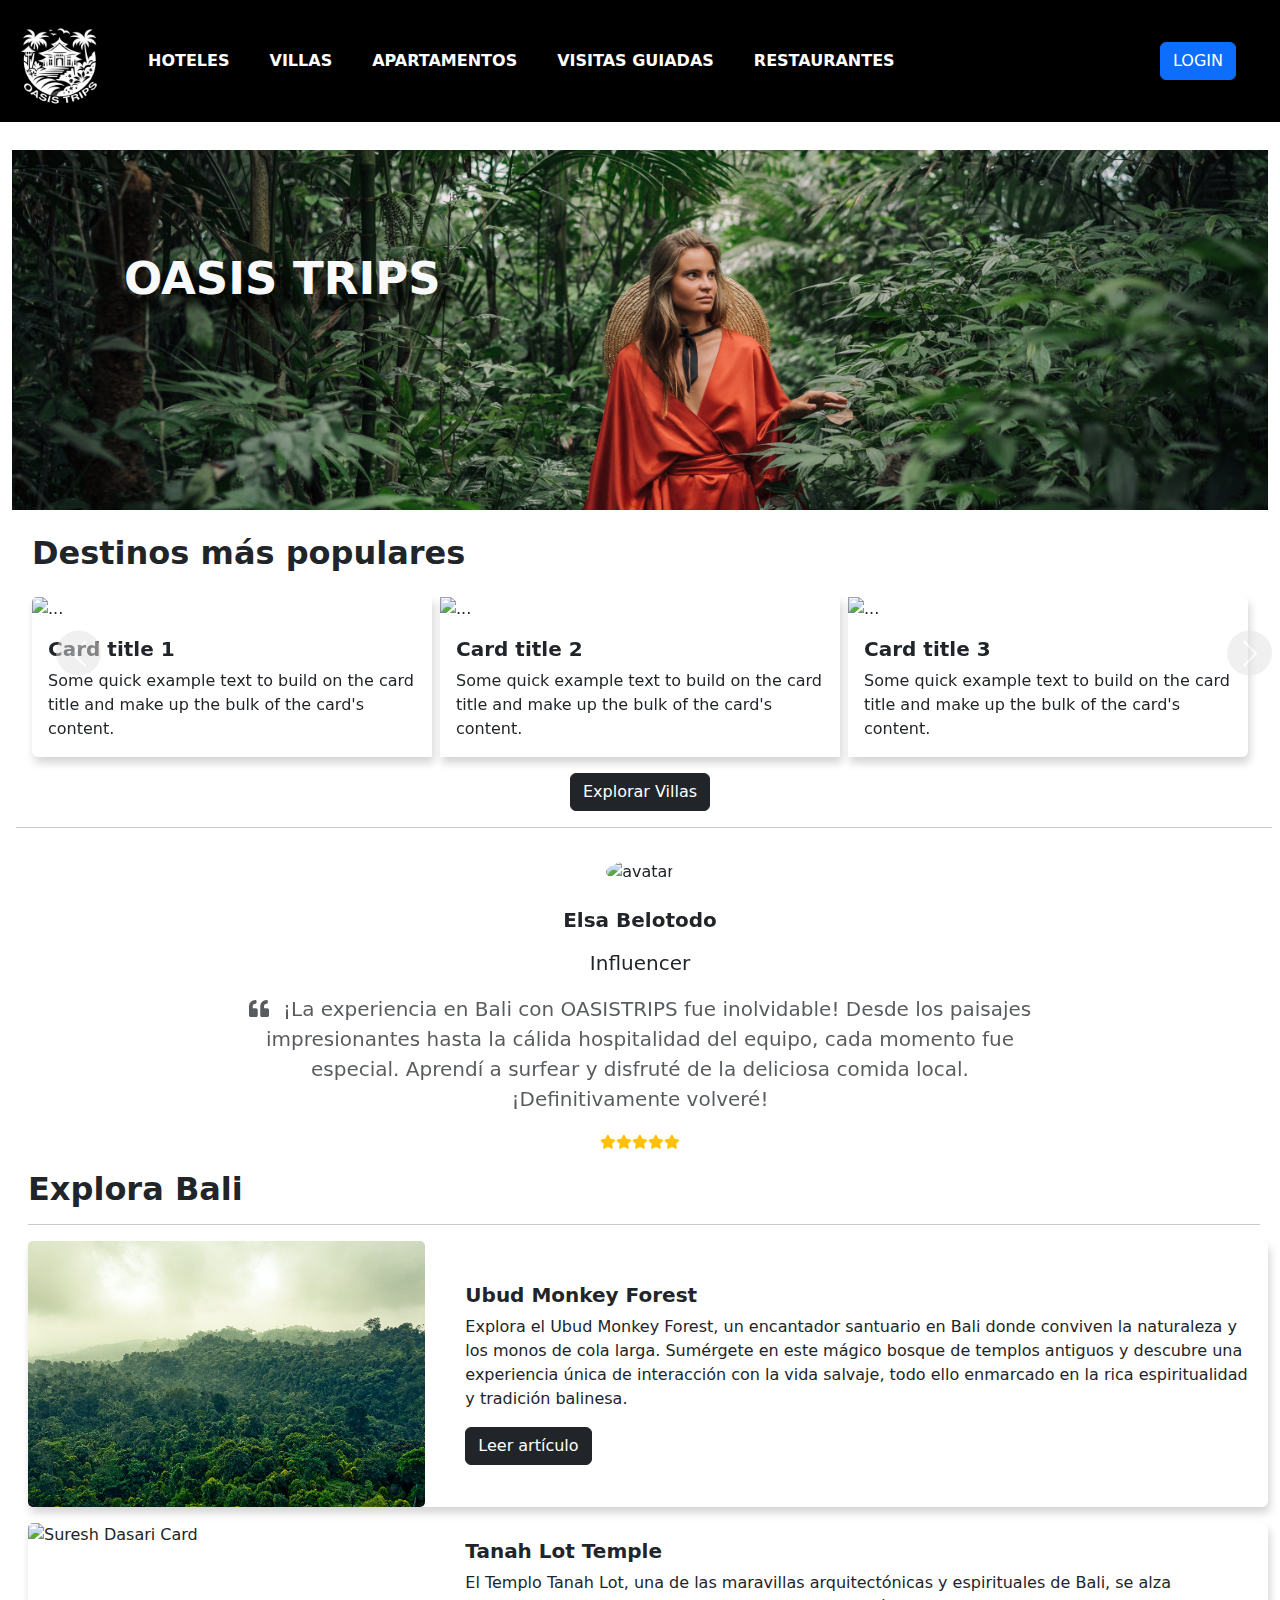
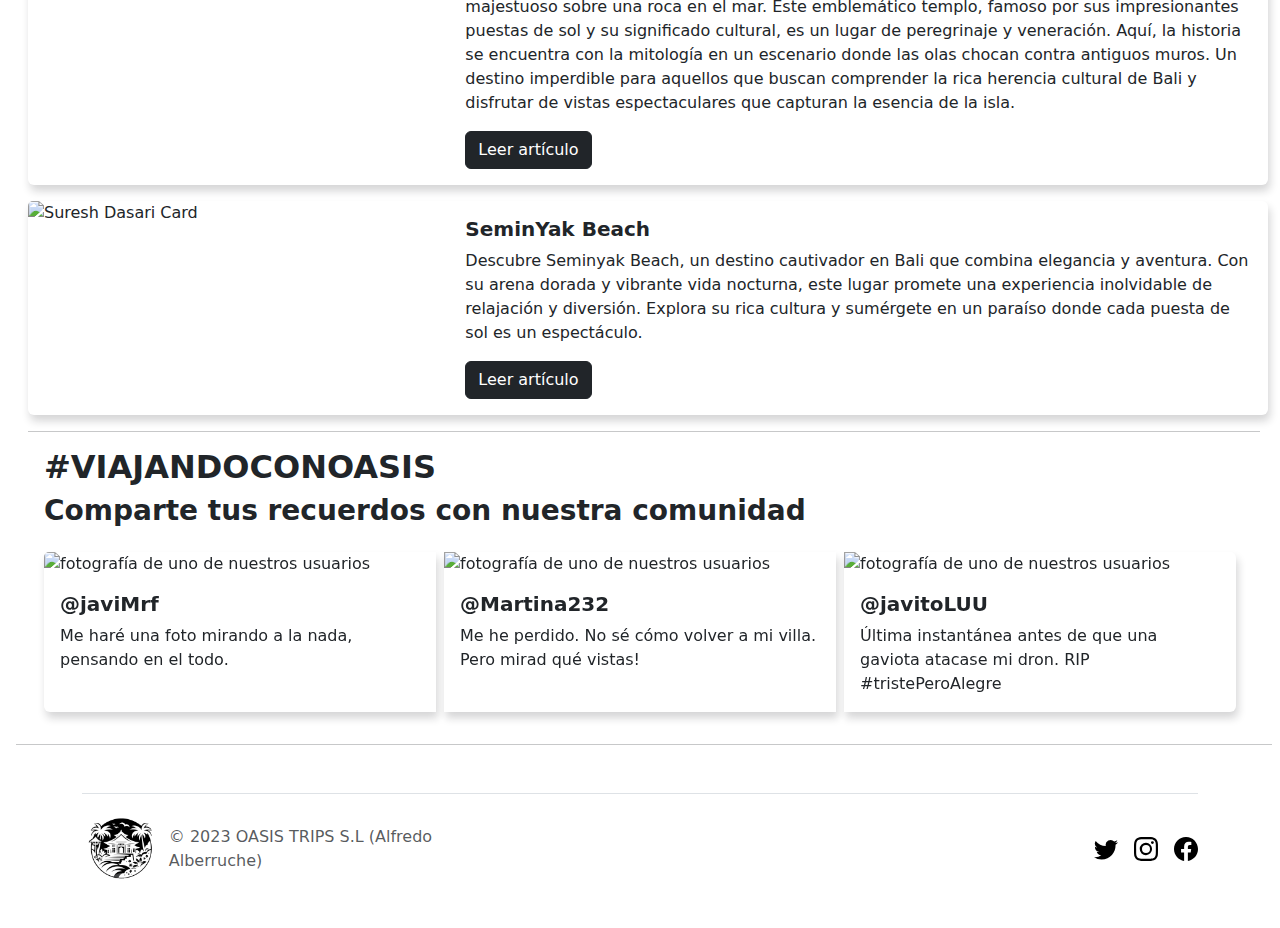
==== index.html @ 277ca47e "Añadida estimación de precio final" ====
<!doctype html>
<html lang="en">

<head>
  <meta charset="UTF-8">
  <meta name="viewport" content="width=device-width, initial-scale=1.0">
  <title>Alfredo Alberruche</title>
  <link rel="stylesheet" href="https://cdnjs.cloudflare.com/ajax/libs/font-awesome/5.15.4/css/all.min.css">
  <link rel="stylesheet" href="https://fonts.googleapis.com/css2?family=Material+Symbols+Outlined:opsz,wght,FILL,GRAD@20..48,100..700,0..1,-50..200" />
  <link rel="stylesheet" href="assets/css/bootstrap.min.css">
  <link rel="stylesheet" href="assets/css/aos.css">
  <link rel="stylesheet" href="assets/css/line-awesome.min.css">
  <link rel="stylesheet" href="assets/css/style.css">
</head>

<body>

  <nav class="navbar navbar-expand-md">
    <div class="container-fluid">
      <a class="navbar-brand" href="index.html">
        <img src="assets/media/LOGO/LOGO OSCURO.png" class="logo float-start" alt="...">
      </a>
      <button class="navbar-toggler" type="button" data-bs-toggle="collapse" data-bs-target="#navbarNav"
        aria-controls="navbarNav" aria-expanded="false" aria-label="Toggle navigation">
        <span class="navbar-toggler-icon navbar-toggler-icon"></span>
      </button>
      <div class="collapse navbar-collapse" id="navbarNav">
        <ul class="navbar-nav d-flex justify-content-between col-md-8 ms-3">
          <li class="nav-item">
            <a class="nav-link active" aria-current="page" href="#">Hoteles</a>
          </li>
          <li class="nav-item">
            <a class="nav-link" href="#">Villas</a>
          </li>

          <li class="nav-item">
            <a class="nav-link" href="#">Apartamentos</a>
          </li>
          <li class="nav-item">
            <a class="nav-link" href="#">Visitas guiadas</a>
          </li>
          <li class="nav-item">
            <a class="nav-link" href="#">Restaurantes</a>
          </li>
        </ul>
        <div class="col-md-4 text-end">
          <button type="button" class="btn btn-primary mx-5" data-bs-toggle="modal" data-bs-target="#exampleModal">
            LOGIN
          </button>

        </div>
      </div>
    </div>
  </nav>

  <!-- Modal -->
  <div class="modal fade" id="exampleModal" tabindex="-1" aria-labelledby="exampleModalLabel" aria-hidden="true">
    <div class="modal-dialog">
      <div class="modal-content">
        <div class="modal-body">
          <form>
            <div class="mb-3">
              <label for="exampleInputEmail1" class="form-label">Correo electrónico</label>
              <input type="email" class="form-control" id="exampleInputEmail1" aria-describedby="emailHelp">
              <div id="emailHelp" class="form-text">No compartiremos tus datos con nadie</div>
            </div>
            <div class="mb-3">
              <label for="exampleInputPassword1" class="form-label">Contraseña</label>
              <input type="password" class="form-control" id="exampleInputPassword1">
            </div>
            <div class="mb-3 form-check">
              <input type="checkbox" class="form-check-input" id="exampleCheck1">
              <label class="form-check-label" for="exampleCheck1">Recuérdame</label>
            </div>
            <a class="nav-link active text-end" aria-current="page" href="#">¿No registrado? Regístrate aquí.</a>
            <button type="submit" class="btn btn-primary">Acceder</button>
          </form>
        </div>
      </div>
    </div>
  </div>

  <main class="p-2 ">
    <div class="hero m-1 d-flex">
      <h1 class="text-light z-2 position-absolute">OASIS TRIPS</h1>
      <img class="hero-img z-1" src="assets/media/hero.jpg" alt="">
    </div>


    <div id="carouselExampleInterval" class="carousel slide mt-4" data-bs-ride="carousel">
      <h2 class="text-start fs-2 ms-4">Destinos más populares</h2>
      <div class="carousel-inner">
        <div class="carousel-item active" data-bs-interval="10000">
          <div class="card-group">
            <div class="card sm-100w">
              <a href="vistaDetalle.html">
              <img
                src="https://images.pexels.com/photos/5992583/pexels-photo-5992583.jpeg?auto=compress&cs=tinysrgb&w=600"
                class="card-img-top" alt="...">
              <div class="card-body">
                <h5 class="card-title">Card title 1</h5>
                <p class="card-text">Some quick example text to build on the card title and make up the bulk of the
                  card's content.</p>
              </div>
            </a>
            </div>
            <div class="card">
              <a href="vistaDetalle.html">
              <img
                src="https://images.pexels.com/photos/221457/pexels-photo-221457.jpeg?auto=compress&cs=tinysrgb&w=600"
                class="card-img-top" alt="...">
              <div class="card-body">
                <h5 class="card-title">Card title 2</h5>
                <p class="card-text">Some quick example text to build on the card title and make up the bulk of the
                  card's content.</p>

              </div>
            </a>
            </div>
            <div class="card">
              <a href="vistaDetalle.html">
              <img
                src="https://images.pexels.com/photos/338504/pexels-photo-338504.jpeg?auto=compress&cs=tinysrgb&w=600"
                class="card-img-top" alt="...">
              <div class="card-body">
                <h5 class="card-title">Card title 3</h5>
                <p class="card-text">Some quick example text to build on the card title and make up the bulk of the
                  card's content.</p>

              </div>
            </a>
            </div>

          </div>
        </div>
        <div class="carousel-item" data-bs-interval="2000">
          <div class="card-group"> <!--cards-wrapper originalmente funcionaba -->
            <div class="card">
              <a href="vistaDetalle.html">
                <img
                  src="https://images.pexels.com/photos/258154/pexels-photo-258154.jpeg?auto=compress&cs=tinysrgb&w=600"
                  class="card-img-top" alt="...">
                <div class="card-body">
                  <h5 class="card-title">Card title 4</h5>
                  <p class="card-text">Some quick example text to build on the card title and make up the bulk of the
                    card's content.</p>
                </div>
              </a>
            </div>
            <div class="card">
              <a href="vistaDetalle.html">
              <img
                src="https://images.pexels.com/photos/6775268/pexels-photo-6775268.jpeg?auto=compress&cs=tinysrgb&w=600"
                class="card-img-top" alt="...">
              <div class="card-body">
                <h5 class="card-title">Card title 5</h5>
                <p class="card-text">Some quick example text to build on the card title and make up the bulk of the
                  card's content.</p>
              </div>
            </a>
            </div>
            <div class="card">
              <a href="vistaDetalle.html">
              <img
                src="https://images.pexels.com/photos/6283968/pexels-photo-6283968.jpeg?auto=compress&cs=tinysrgb&w=600"
                class="card-img-top" alt="...">
              <div class="card-body">
                <h5 class="card-title">Card title 6</h5>
                <p class="card-text">Some quick example text to build on the card title and make up the bulk of the
                  card's content.</p>
              </div>
            </a>
            </div>

          </div>
        </div>
        <div class="carousel-item">
          <div class="card-group">
            <div class="card">
              <a href="vistaDetalle.html">
              <img
                src="https://images.pexels.com/photos/2166608/pexels-photo-2166608.jpeg?auto=compress&cs=tinysrgb&w=600"
                class="card-img-top" alt="...">
              <div class="card-body">
                <h5 class="card-title">Card title 7</h5>
                <p class="card-text">Some quick example text to build on the card title and make up the bulk of the
                  card's content.</p>
              </div>
            </a>
            </div>
            <div class="card">
              <a href="vistaDetalle.html">
              <img
                src="https://images.pexels.com/photos/3822070/pexels-photo-3822070.jpeg?auto=compress&cs=tinysrgb&w=600"
                class="card-img-top" alt="...">
              <div class="card-body">
                <h5 class="card-title">Card title 8</h5>
                <p class="card-text">Some quick example text to build on the card title and make up the bulk of the
                  card's content.</p>
              </div>
            </a>
            </div>
            <div class="card">
              <a href="vistaDetalle.html">
              <img
                src="https://images.pexels.com/photos/6283968/pexels-photo-6283968.jpeg?auto=compress&cs=tinysrgb&w=600"
                class="card-img-top" alt="...">
              <div class="card-body">
                <h5 class="card-title">Card title</h5>
                <p class="card-text">Some quick example text to build on the card title and make up the bulk of the
                  card's content.</p>
              </div>
            </a>
            </div>

          </div>
        </div>
      </div>
      <button class="carousel-control-prev ms-5" type="button" data-bs-target="#carouselExampleInterval"
        data-bs-slide="prev">
        <span class="carousel-control-prev-icon" aria-hidden="true"></span>
        <span class="visually-hidden">Previous</span>
      </button>
      <button class="carousel-control-next" type="button" data-bs-target="#carouselExampleInterval"
        data-bs-slide="next">
        <span class="carousel-control-next-icon" aria-hidden="true"></span>
        <span class="visually-hidden">Next</span>
      </button>
    </div>
    <div class="col-md-12 d-flex justify-content-center ">
      <a href="explorar.html">
      <button type="button" class="btn btn-dark text-white" data-bs-toggle="modal">
        Explorar Villas
      </button>
      </a>
    </div>
    
    
        <hr class="ms-2" />
    <!-- REVIEWS -->
    <div id="carouselExample" class="carousel slide text-center carousel-dark" data-bs-ride="carousel">
      <div class="carousel-inner">
        <div class="carousel-item active">
          <img class="rounded-circle shadow-1-strong mb-4"
            src="https://images.pexels.com/photos/2766408/pexels-photo-2766408.jpeg?auto=compress&cs=tinysrgb&w=1260&h=750&dpr=1"
            alt="avatar" style="width: 150px;" />
          <div class="row d-flex justify-content-center">
            <div class="col-lg-8">
              <h5 class="mb-3">Elsa Belotodo</h5>
              <p class="fs-5">Influencer</p>
              <p class="text-muted fs-5">
                <i class="fas fa-quote-left pe-2"></i>
                ¡La experiencia en Bali con OASISTRIPS fue inolvidable! Desde los paisajes impresionantes hasta la
                cálida hospitalidad del equipo, cada momento fue especial. Aprendí a surfear y disfruté de la deliciosa
                comida local. ¡Definitivamente volveré!
              </p>
            </div>
          </div>
          <ul class="list-unstyled d-flex justify-content-center text-warning mb-0">
            <li><i class="fas fa-star fa-sm"></i></li>
            <li><i class="fas fa-star fa-sm"></i></li>
            <li><i class="fas fa-star fa-sm"></i></li>
            <li><i class="fas fa-star fa-sm"></i></li>
            <li><i class="fas fa-star fa-sm"></i></li>
          </ul>
        </div>
        <div class="carousel-item">
          <img class="rounded-circle shadow-1-strong mb-4"
            src="https://images.pexels.com/photos/1270076/pexels-photo-1270076.jpeg?auto=compress&cs=tinysrgb&w=1260&h=750&dpr=1"
            alt="avatar" style="width: 150px;" />
          <div class="row d-flex justify-content-center">
            <div class="col-lg-8">
              <h5 class="mb-3">Salchi John</h5>
              <p class="fs-5">Frontend Jr. Dev.</p>
              <p class="text-muted fs-5">
                <i class="fas fa-quote-left pe-2"></i>
                Viajar a Bali con OASISTRIPS fue la mejor decisión que tomé este año. Fue una perfecta escapada de la
                rutina, llenándome de energía y paz. Las noches de cine en la playa y las sesiones de yoga al amanecer
                fueron simplemente espectaculares.
              </p>
            </div>
          </div>
          <ul class="list-unstyled d-flex justify-content-center text-warning mb-0">
            <li><i class="fas fa-star fa-sm"></i></li>
            <li><i class="fas fa-star fa-sm"></i></li>
            <li><i class="fas fa-star fa-sm"></i></li>
            <li><i class="fas fa-star fa-sm"></i></li>
            <li><i class="fas fa-star fa-sm"></i></li>
          </ul>
        </div>
        <div class="carousel-item">
          <img class="rounded-circle shadow-1-strong mb-4"
            src="https://images.pexels.com/photos/1054048/pexels-photo-1054048.jpeg?auto=compress&cs=tinysrgb&w=1260&h=750&dpr=1"
            alt="avatar" style="width: 150px;" />
          <div class="row d-flex justify-content-center">
            <div class="col-lg-8">
              <h5 class="mb-3">Armando Bronca-Seguro</h5>
              <p class="fs-5">Influencer</p>
              <p class="text-muted fs-5">
                <i class="fas fa-quote-left pe-2"></i>
                Mi viaje con OASISTRIPS a Bali fue una experiencia encantadora. Las vistas y las actividades fueron casi
                perfectas. Hubo algunos pequeños inconvenientes con los traslados, pero en general, una aventura
                memorable. Recomendaría este viaje a amigos que buscan descubrir Bali. No bebáis agua del grifo o
                abrazaréis a un váter la mitad del viaje!
              </p>
            </div>
          </div>
          <ul class="list-unstyled d-flex justify-content-center text-warning mb-0">
            <li><i class="fas fa-star fa-sm"></i></li>
            <li><i class="fas fa-star fa-sm"></i></li>
            <li><i class="fas fa-star fa-sm"></i></li>
            <li><i class="fas fa-star fa-sm"></i></li>
            <li><i class="far fa-star fa-sm"></i></li>
          </ul>
        </div>
      </div>
      <button class="carousel-control-prev opacity-0" type="button" data-mdb-target="#carouselExampleControls"
        data-mdb-slide="prev">
        <span class="carousel-control-prev-icon" aria-hidden="true"></span>
        <span class="visually-hidden">Previous</span>
      </button>
      <button class="carousel-control-next opacity-0" type="button" data-mdb-target="#carouselExampleControls"
        data-mdb-slide="next">
        <span class="carousel-control-next-icon" aria-hidden="true"></span>
        <span class="visually-hidden">Next</span>
      </button>
    </div>
    <section>
      <div class="container-fluid bcontent w-100">
        <h2 class="ms-2">Explora Bali</h2>
        <hr class="ms-2" />
        <div class="card w-100 mb-3">
          <div class="row no-gutters">
            <div class="col-sm-4">
              <img class="card-img img-fluid" style="max-height: 300px;" src="assets/media/selva.jpg"
                alt="Suresh Dasari Card" style="object-fit: cover; height: 100%;">
            </div>
            <div class="col-sm-8 d-flex flex-column align-items-center">
              <div class="card-body d-flex flex-column justify-content-center align-items-start">
                <h5 class="card-title">Ubud Monkey Forest</h5>
                <p class="card-text"> Explora el Ubud Monkey Forest, un encantador santuario en Bali donde conviven la
                  naturaleza y los monos de cola larga. Sumérgete en este mágico bosque de templos antiguos y descubre
                  una experiencia única de interacción con la vida salvaje, todo ello enmarcado en la rica
                  espiritualidad y tradición balinesa.
                </p>
                <a href="#" class="btn btn-dark">Leer artículo</a>
              </div>
            </div>
          </div>
        </div>

        <div class="card w-100 mb-3">
          <div class="row no-gutters">
            <div class="col-sm-4">
              <img class="card-img img-fluid"
                src="https://images.pexels.com/photos/4553367/pexels-photo-4553367.jpeg?auto=compress&cs=tinysrgb&w=1260&h=750&dpr=1"
                style="max-height: 300px; object-fit: cover;" alt="Suresh Dasari Card">
            </div>
            <div class="col-sm-8 d-flex flex-column align-items-center">
              <div class="card-body d-flex flex-column justify-content-center align-items-start">
                <h5 class="card-title">Tanah Lot Temple</h5>
                <p class="card-text">
                  El Templo Tanah Lot, una de las maravillas arquitectónicas y espirituales de Bali, se alza majestuoso
                  sobre una roca en el mar. Este emblemático templo, famoso por sus impresionantes puestas de sol y su
                  significado cultural, es un lugar de peregrinaje y veneración. Aquí, la historia se encuentra con la
                  mitología en un escenario donde las olas chocan contra antiguos muros. Un destino imperdible para
                  aquellos que buscan comprender la rica herencia cultural de Bali y disfrutar de vistas espectaculares
                  que capturan la esencia de la isla.
                </p>
                <a href="#" class="btn btn-dark">Leer artículo</a>
              </div>
            </div>
          </div>
        </div>

        <div class="card w-100 mb-3">
          <div class="row no-gutters">
            <div class="col-sm-4">
              <img class="card-img img-fluid" style="max-height: 300px;"
                src="https://images.pexels.com/photos/2707756/pexels-photo-2707756.jpeg?auto=compress&cs=tinysrgb&w=1260&h=750&dpr=1"
                alt="Suresh Dasari Card" style="object-fit: cover; height: 100%;">
            </div>
            <div class="col-sm-8 d-flex flex-column align-items-center">
              <div class="card-body d-flex flex-column justify-content-center align-items-start">
                <h5 class="card-title">SeminYak Beach</h5>
                <p class="card-text">
                  Descubre Seminyak Beach, un destino cautivador en Bali que combina elegancia y aventura. Con su arena
                  dorada y vibrante vida nocturna, este lugar promete una experiencia inolvidable de relajación y
                  diversión. Explora su rica cultura y sumérgete en un paraíso donde cada puesta de sol es un
                  espectáculo.
                </p>
                <a href="#" class="btn btn-dark">Leer artículo</a>
              </div>
            </div>
          </div>
        </div>
      </div>
    </section>

    <section>
      <div class="container-fluid bcontent w-100">
        <hr class="ms-2" />
        <h2 class="ms-4">#VIAJANDOCONOASIS</h2>
        <!-- Carrusel para fotos de rrss -->
        <div id="carouselExampleSlidesOnly" class="carousel slide" data-bs-ride="carousel">
          <h2 class="text-start fs-3 ms-4">Comparte tus recuerdos con nuestra comunidad</h2>
          <div class="carousel-inner">
            <!-- Intervalos de 5 segundos para cada grupo de 3 -->
            <div class="carousel-item active" data-bs-interval="5000">
              <div class="card-group">
                <div class="card sm-100w">
                  <img
                    src="https://images.pexels.com/photos/19294995/pexels-photo-19294995/free-photo-of-montanas-hombre-agua-niebla.jpeg?auto=compress&cs=tinysrgb&w=600"
                    class="card-img-top" alt="fotografía de uno de nuestros usuarios">
                  <div class="card-body">
                    <h5 class="card-title">@javiMrf</h5>
                    <p class="card-text">Me haré una foto mirando a la nada, pensando en el todo.</p>
                  </div>
                </div>
                <div class="card">
                  <img
                    src="https://images.pexels.com/photos/19271564/pexels-photo-19271564/free-photo-of-ciudad-calle-viaje-urbano.jpeg?auto=compress&cs=tinysrgb&w=600"
                    class="card-img-top" alt="fotografía de uno de nuestros usuarios">
                  <div class="card-body">
                    <h5 class="card-title">@Martina232</h5>
                    <p class="card-text">Me he perdido. No sé cómo volver a mi villa. Pero mirad qué vistas!</p>

                  </div>
                </div>
                <div class="card">
                  <img
                    src="https://images.pexels.com/photos/3876401/pexels-photo-3876401.jpeg?auto=compress&cs=tinysrgb&w=600"
                    class="card-img-top" alt="fotografía de uno de nuestros usuarios">
                  <div class="card-body">
                    <h5 class="card-title">@javitoLUU</h5>
                    <p class="card-text">Última instantánea antes de que una gaviota atacase mi dron. RIP
                      #tristePeroAlegre</p>

                  </div>
                </div>
              </div>
            </div>
            <div class="carousel-item" data-bs-interval="5000">
              <div class="card-group">
                <div class="card sm-100w">
                  <img
                    src="https://images.pexels.com/photos/2233391/pexels-photo-2233391.jpeg?auto=compress&cs=tinysrgb&w=600"
                    class="card-img-top" alt="fotografía de uno de nuestros usuarios">
                  <div class="card-body">
                    <h5 class="card-title">@ojoDeHalcon12</h5>
                    <p class="card-text">Dan ganas de beber. Pero no es recomendable. Un paraje precioso pero hidrátate
                      con cabeza!</p>
                  </div>
                </div>
                <div class="card">
                  <img
                    src="https://images.pexels.com/photos/18258533/pexels-photo-18258533/free-photo-of-comida-madera-fotografo-mesa.jpeg?auto=compress&cs=tinysrgb&w=600"
                    class="card-img-top" alt="fotografía de uno de nuestros usuarios">
                  <div class="card-body">
                    <h5 class="card-title">@unViajero67</h5>
                    <p class="card-text">¿Leche? ¿Yogur? Adivinen!! #Postureo</p>

                  </div>
                </div>
                <div class="card">
                  <img
                    src="https://images.pexels.com/photos/194930/pexels-photo-194930.jpeg?auto=compress&cs=tinysrgb&w=600"
                    class="card-img-top" alt="fotografía de uno de nuestros usuarios">
                  <div class="card-body">
                    <h5 class="card-title">@Lissy34</h5>
                    <p class="card-text">Totalmente maravillada con las calles de Bali y su gente :D</p>

                  </div>
                </div>
              </div>
            </div>
            <div class="carousel-item" data-bs-interval="5000">
              <div class="card-group">
                <div class="card sm-100w">
                  <img
                    src="https://images.pexels.com/photos/3018992/pexels-photo-3018992.jpeg?auto=compress&cs=tinysrgb&w=600"
                    class="card-img-top" alt="fotografía de uno de nuestros usuarios">
                  <div class="card-body">
                    <h5 class="card-title">@voyager22_1</h5>
                    <p class="card-text">Incríble. Maravilloso. Gozad con la foto que he sacado del templo!</p>
                  </div>
                </div>
                <div class="card">
                  <img
                    src="https://images.pexels.com/photos/1373009/pexels-photo-1373009.png?auto=compress&cs=tinysrgb&w=600"
                    class="card-img-top" alt="fotografía de uno de nuestros usuarios">
                  <div class="card-body">
                    <h5 class="card-title">@AlfredoAlfreduche</h5>
                    <p class="card-text">Toda la tarde pescando con los hijos de mi guía turístico. Una auténtica pasada
                      de sitio y de gente. #pescando </p>
                  </div>
                </div>
                <div class="card">
                  <img
                    src="https://images.pexels.com/photos/9417116/pexels-photo-9417116.jpeg?auto=compress&cs=tinysrgb&w=600"
                    class="card-img-top" alt="fotografía de uno de nuestros usuarios">
                  <div class="card-body">
                    <h5 class="card-title">@fuiestera32</h5>
                    <p class="card-text">Menudo fiestón nos hemos pegado con el gavioto! Resulta que era compañero
                      nuestro de bachillerato!</p>

                  </div>
                </div>
              </div>
            </div>
          </div>
        </div>
      </div>
    </section>
    
    <hr class="ms-2" />
    
  </main>
  <footer>
    <!-- iconos de redes sociales -->
    <svg xmlns="http://www.w3.org/2000/svg" class="d-none">
      <symbol id="oasis" viewBox="0 0 118 94">
        <title>OASIS TRIPS</title>
        <path d="M0 0h192.756v192.756H0V0z" fill="#ff"/>
      </symbol>
      <symbol id="facebook" viewBox="0 0 16 16">
        <path d="M16 8.049c0-4.446-3.582-8.05-8-8.05C3.58 0-.002 3.603-.002 8.05c0 4.017 2.926 7.347 6.75 7.951v-5.625h-2.03V8.05H6.75V6.275c0-2.017 1.195-3.131 3.022-3.131.876 0 1.791.157 1.791.157v1.98h-1.009c-.993 0-1.303.621-1.303 1.258v1.51h2.218l-.354 2.326H9.25V16c3.824-.604 6.75-3.934 6.75-7.951z"/>
      </symbol>
      <symbol id="instagram" viewBox="0 0 16 16">
          <path d="M8 0C5.829 0 5.556.01 4.703.048 3.85.088 3.269.222 2.76.42a3.917 3.917 0 0 0-1.417.923A3.927 3.927 0 0 0 .42 2.76C.222 3.268.087 3.85.048 4.7.01 5.555 0 5.827 0 8.001c0 2.172.01 2.444.048 3.297.04.852.174 1.433.372 1.942.205.526.478.972.923 1.417.444.445.89.719 1.416.923.51.198 1.09.333 1.942.372C5.555 15.99 5.827 16 8 16s2.444-.01 3.298-.048c.851-.04 1.434-.174 1.943-.372a3.916 3.916 0 0 0 1.416-.923c.445-.445.718-.891.923-1.417.197-.509.332-1.09.372-1.942C15.99 10.445 16 10.173 16 8s-.01-2.445-.048-3.299c-.04-.851-.175-1.433-.372-1.941a3.926 3.926 0 0 0-.923-1.417A3.911 3.911 0 0 0 13.24.42c-.51-.198-1.092-.333-1.943-.372C10.443.01 10.172 0 7.998 0h.003zm-.717 1.442h.718c2.136 0 2.389.007 3.232.046.78.035 1.204.166 1.486.275.373.145.64.319.92.599.28.28.453.546.598.92.11.281.24.705.275 1.485.039.843.047 1.096.047 3.231s-.008 2.389-.047 3.232c-.035.78-.166 1.203-.275 1.485a2.47 2.47 0 0 1-.599.919c-.28.28-.546.453-.92.598-.28.11-.704.24-1.485.276-.843.038-1.096.047-3.232.047s-2.39-.009-3.233-.047c-.78-.036-1.203-.166-1.485-.276a2.478 2.478 0 0 1-.92-.598 2.48 2.48 0 0 1-.6-.92c-.109-.281-.24-.705-.275-1.485-.038-.843-.046-1.096-.046-3.233 0-2.136.008-2.388.046-3.231.036-.78.166-1.204.276-1.486.145-.373.319-.64.599-.92.28-.28.546-.453.92-.598.282-.11.705-.24 1.485-.276.738-.034 1.024-.044 2.515-.045v.002zm4.988 1.328a.96.96 0 1 0 0 1.92.96.96 0 0 0 0-1.92zm-4.27 1.122a4.109 4.109 0 1 0 0 8.217 4.109 4.109 0 0 0 0-8.217zm0 1.441a2.667 2.667 0 1 1 0 5.334 2.667 2.667 0 0 1 0-5.334z"/>
      </symbol>
      <symbol id="twitter" viewBox="0 0 16 16">
        <path d="M5.026 15c6.038 0 9.341-5.003 9.341-9.334 0-.14 0-.282-.006-.422A6.685 6.685 0 0 0 16 3.542a6.658 6.658 0 0 1-1.889.518 3.301 3.301 0 0 0 1.447-1.817 6.533 6.533 0 0 1-2.087.793A3.286 3.286 0 0 0 7.875 6.03a9.325 9.325 0 0 1-6.767-3.429 3.289 3.289 0 0 0 1.018 4.382A3.323 3.323 0 0 1 .64 6.575v.045a3.288 3.288 0 0 0 2.632 3.218 3.203 3.203 0 0 1-.865.115 3.23 3.23 0 0 1-.614-.057 3.283 3.283 0 0 0 3.067 2.277A6.588 6.588 0 0 1 .78 13.58a6.32 6.32 0 0 1-.78-.045A9.344 9.344 0 0 0 5.026 15z"/>
      </symbol>
    </svg>
    <div class="container">
      <footer class="d-flex flex-wrap justify-content-between align-items-center py-3 my-4 border-top">
        <div class="col-md-4 d-flex align-items-center">
          <a href="/" class="mb-3 me-2 mb-md-0 text-body-secondary text-decoration-none lh-1">
            <img src="assets/media/LOGO/LOGO OSCURO.png" alt="" style="max-width: 100px;">
          </a>
          <span class="mb-3 mb-md-0 text-body-secondary">&copy; 2023 OASIS TRIPS S.L (Alfredo Alberruche)</span>
        </div>
    
        <ul class="nav col-md-4 justify-content-end list-unstyled d-flex">
          <li class="ms-3"><a class="text-body-secondary" href="#"><svg class="bi" width="24" height="24"><use xlink:href="#twitter"/></svg></a></li>
          <li class="ms-3"><a class="text-body-secondary" href="#"><svg class="bi" width="24" height="24"><use xlink:href="#instagram"/></svg></a></li>
          <li class="ms-3"><a class="text-body-secondary" href="#"><svg class="bi" width="24" height="24"><use xlink:href="#facebook"/></svg></a></li>
        </ul>
      </footer>
    </div>
  </footer>





  <!-- Optional JavaScript -->
  <!-- jQuery first, then Popper.js, then Bootstrap JS -->
  <script>
    $('.carousel').carousel()
  </script>
  <script src="assets/js/bootstrap.bundle.min.js"></script>
  <script src="assets/js/aos.js"></script>
  <script src="assets/js/main.js"></script>
</body>

</html>
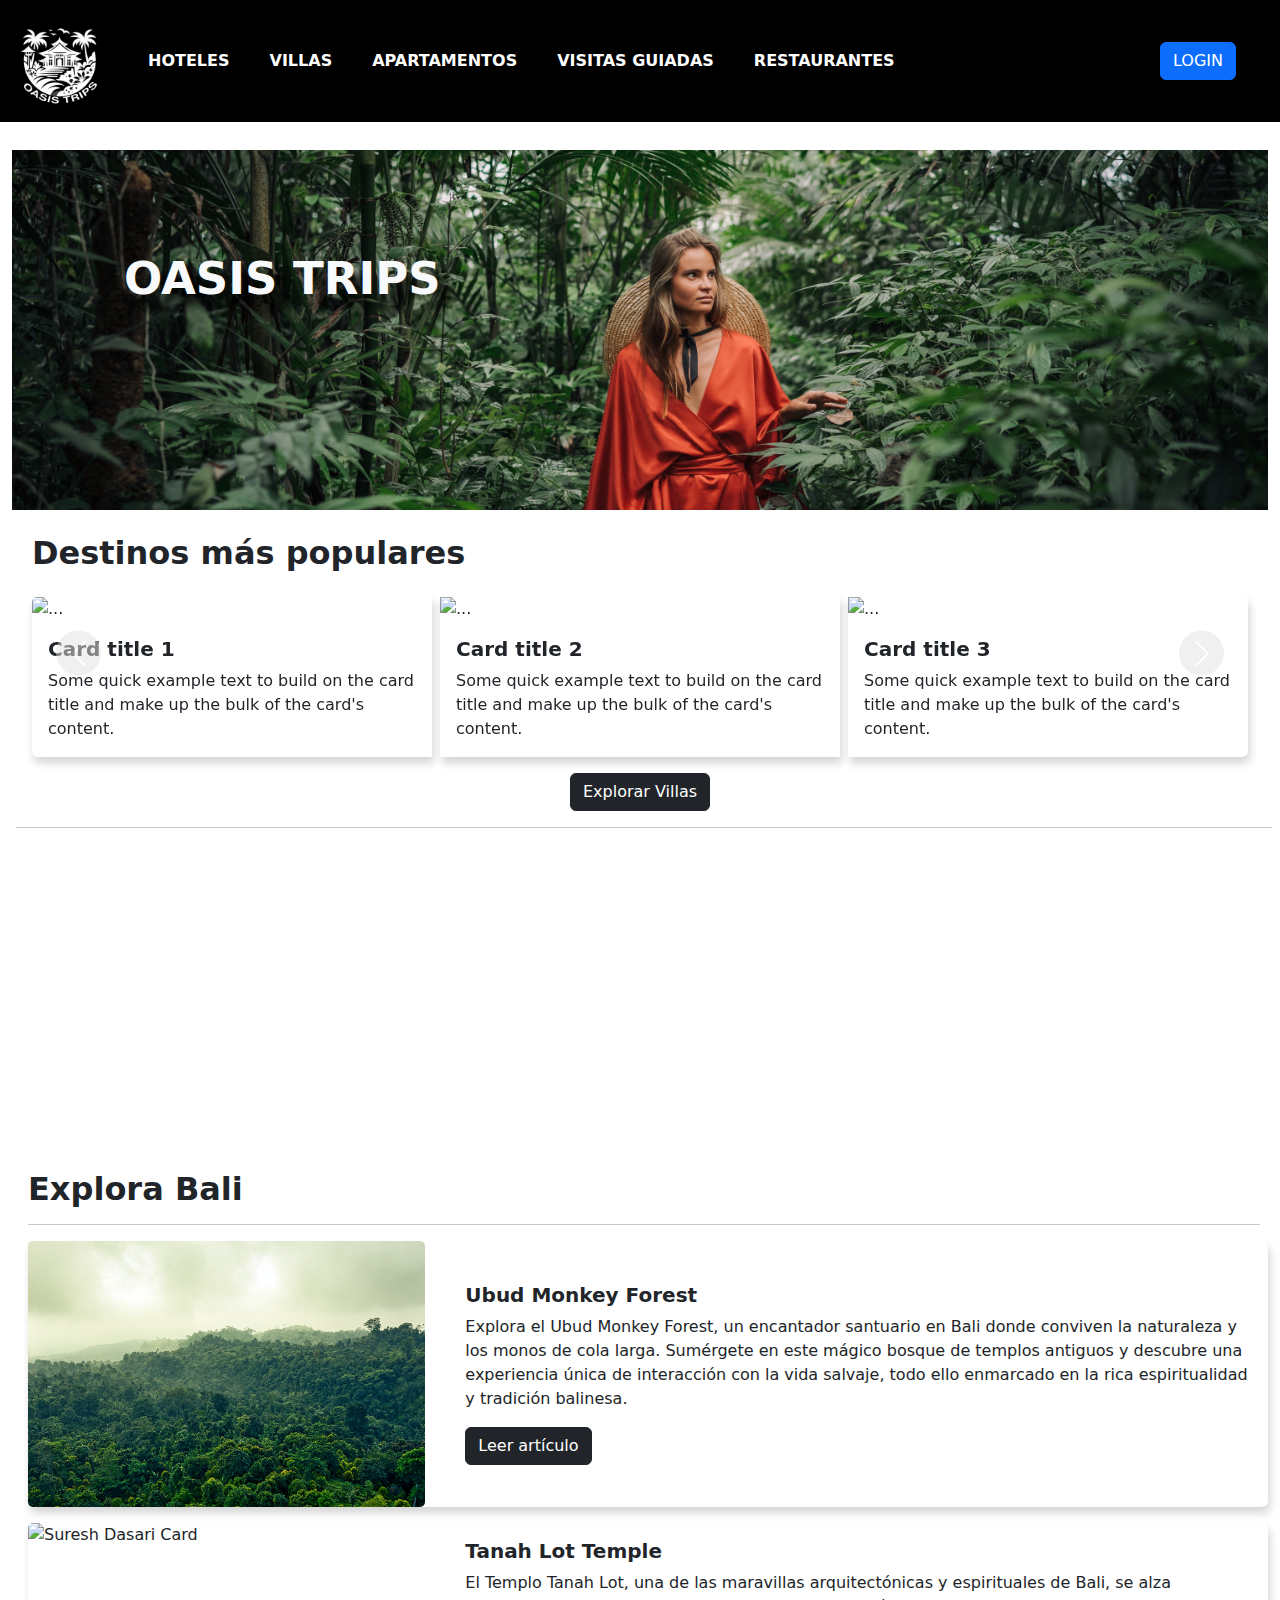
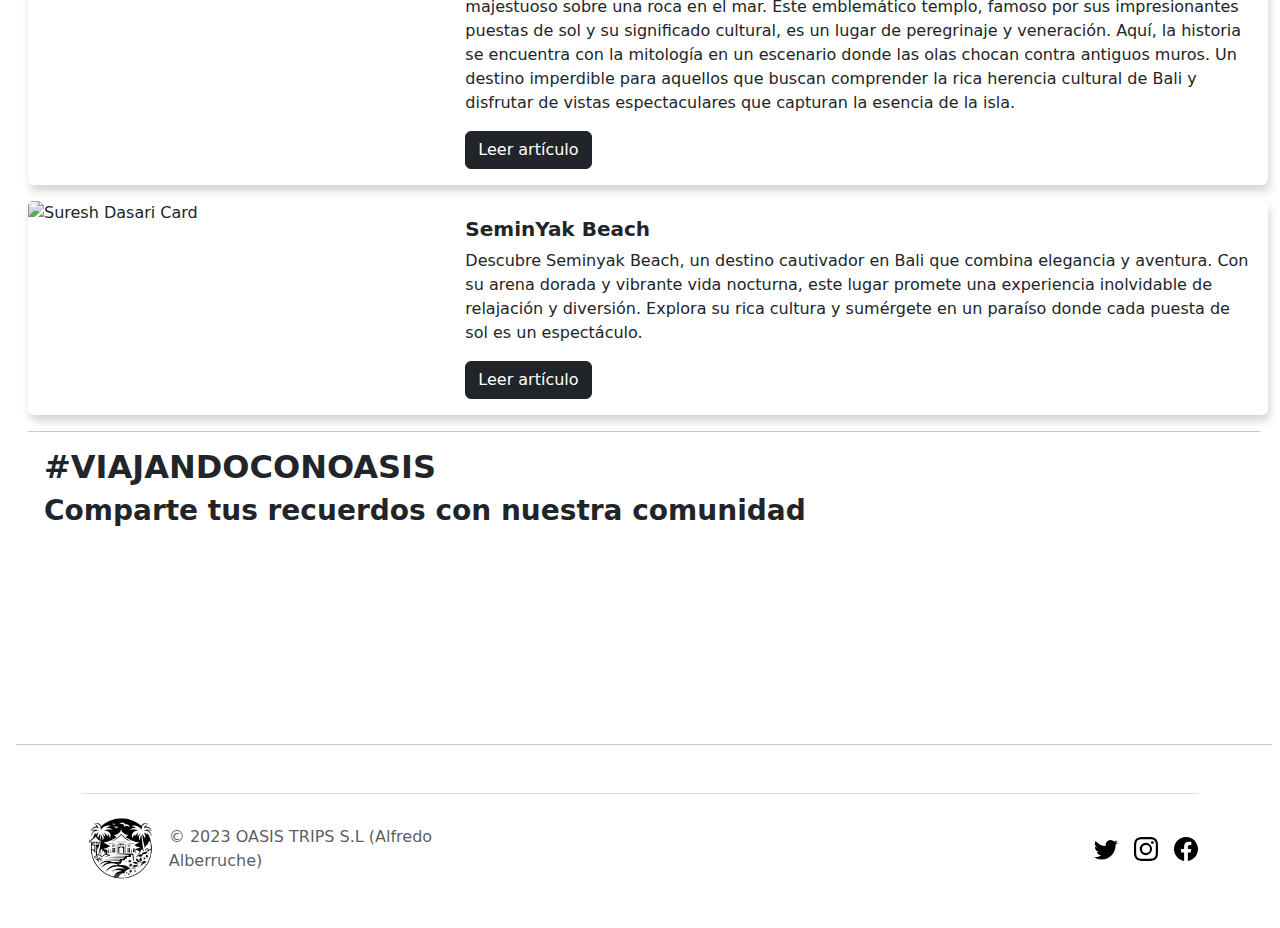
==== commit c1642502: "." ====
--- a/index.html
+++ b/index.html
@@ -80,7 +80,7 @@
     </div>
   </div>
 
-  <main class="p-2 ">
+  <main class="p-2">
     <div class="hero m-1 d-flex">
       <h1 class="text-light z-2 position-absolute">OASIS TRIPS</h1>
       <img class="hero-img z-1" src="assets/media/hero.jpg" alt="">
@@ -221,7 +221,7 @@
         <span class="carousel-control-prev-icon" aria-hidden="true"></span>
         <span class="visually-hidden">Previous</span>
       </button>
-      <button class="carousel-control-next" type="button" data-bs-target="#carouselExampleInterval"
+      <button class="carousel-control-next me-5" type="button" data-bs-target="#carouselExampleInterval"
         data-bs-slide="next">
         <span class="carousel-control-next-icon" aria-hidden="true"></span>
         <span class="visually-hidden">Next</span>
@@ -238,10 +238,10 @@
     
         <hr class="ms-2" />
     <!-- REVIEWS -->
-    <div id="carouselExample" class="carousel slide text-center carousel-dark" data-bs-ride="carousel">
+    <div id="carouselExample" class="carousel slide text-center carousel-dark" data-bs-ride="carousel" data-aos="flip-left">
       <div class="carousel-inner">
         <div class="carousel-item active">
-          <img class="rounded-circle shadow-1-strong mb-4"
+          <img class="rounded-circle shadow-1-strong mb-4" data-aos="flip-left"
             src="https://images.pexels.com/photos/2766408/pexels-photo-2766408.jpeg?auto=compress&cs=tinysrgb&w=1260&h=750&dpr=1"
             alt="avatar" style="width: 150px;" />
           <div class="row d-flex justify-content-center">
@@ -406,7 +406,7 @@
           <h2 class="text-start fs-3 ms-4">Comparte tus recuerdos con nuestra comunidad</h2>
           <div class="carousel-inner">
             <!-- Intervalos de 5 segundos para cada grupo de 3 -->
-            <div class="carousel-item active" data-bs-interval="5000">
+            <div class="carousel-item active" data-bs-interval="5000" data-aos="flip-left">
               <div class="card-group">
                 <div class="card sm-100w">
                   <img
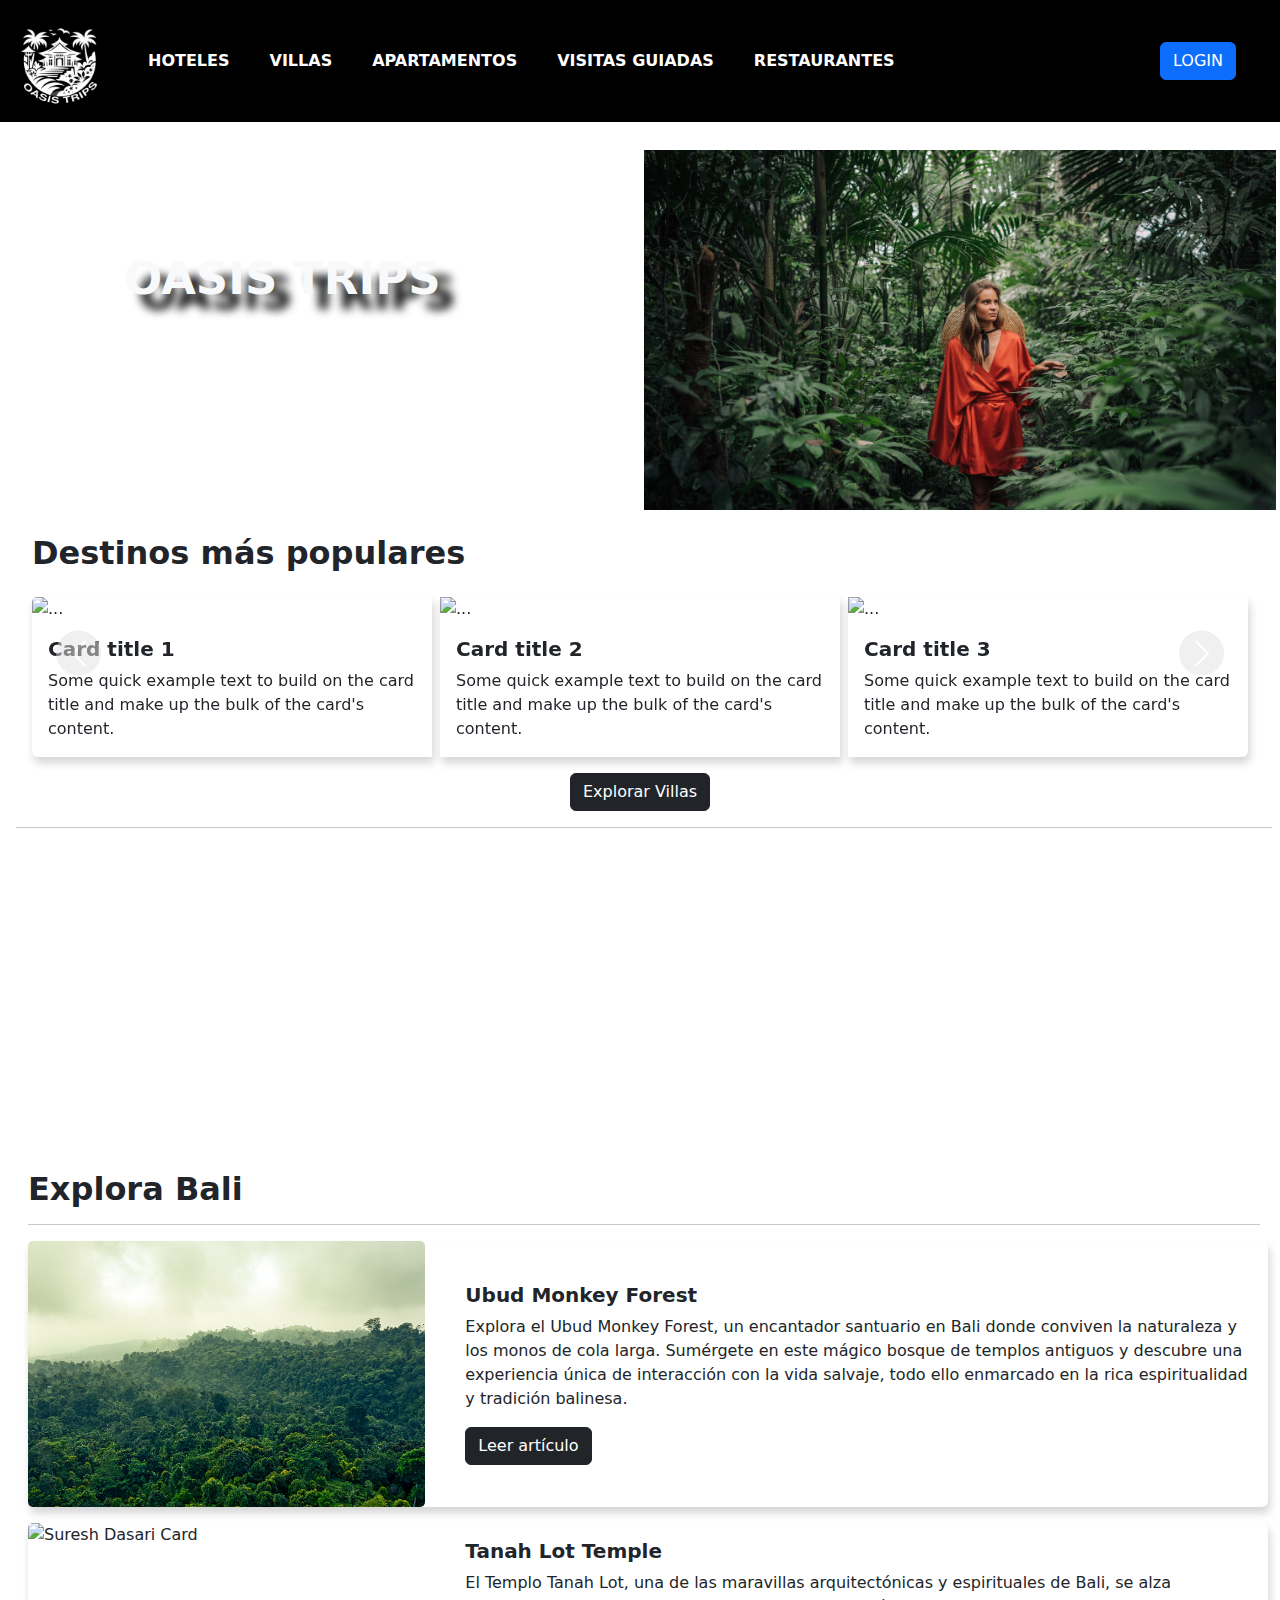
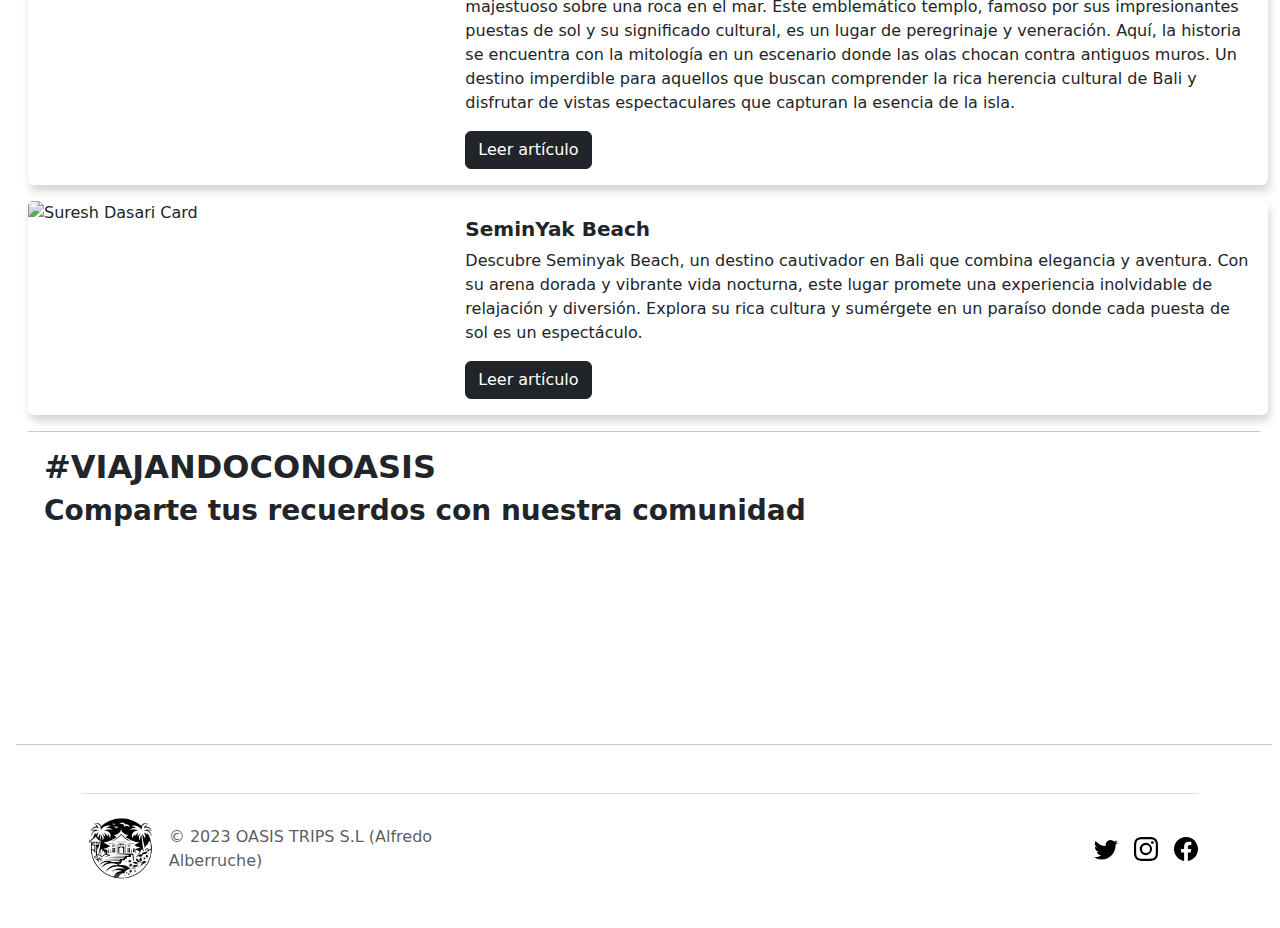
==== commit dacd9dd1: "." ====
--- a/index.html
+++ b/index.html
@@ -81,8 +81,9 @@
   </div>
 
   <main class="p-2">
-    <div class="hero m-1 d-flex">
+    <div class="hero m-1 d-flex col-12">
       <h1 class="text-light z-2 position-absolute">OASIS TRIPS</h1>
+      <video class="hero-img z-1" src="assets/media/video/OASIS HERO VIDEO.mp4" muted autoplay loop></video>
       <img class="hero-img z-1" src="assets/media/hero.jpg" alt="">
     </div>
 
@@ -305,6 +306,7 @@
               </p>
             </div>
           </div>
+          
           <ul class="list-unstyled d-flex justify-content-center text-warning mb-0">
             <li><i class="fas fa-star fa-sm"></i></li>
             <li><i class="fas fa-star fa-sm"></i></li>
--- a/assets/css/style.css
+++ b/assets/css/style.css
@@ -45,7 +45,7 @@
   margin-bottom: 1rem;
 }
 .navbar-collapse {
-  background-color: white;
+  background-color: rgb(0, 0, 0);
   justify-content: space-between;
 }
 .navbar .nav-link {
@@ -94,6 +94,12 @@
   height: auto;
   object-fit: cover;
 }
+.hero video {
+  width: 100%;
+  /* height: auto; */
+  
+  object-fit: cover;
+}
 .cards-wrapper {
   display: flex;
   justify-content: center;
@@ -128,7 +134,6 @@
   background-image: url("data:image/svg+xml,%3csvg xmlns='http://www.w3.org/2000/svg' viewBox='0 0 30 30'%3e%3cpath stroke='rgba(255, 255, 255, 1)' stroke-linecap='round' stroke-miterlimit='10' stroke-width='2' d='M4 7h22M4 15h22M4 23h22'/%3e%3c/svg%3e");
 }
 
-
 /* CARD CUSTOMIZADA */
 .custom-card-img {
   height: 150px; /* altura personalizada para las imágenes */
@@ -143,19 +148,17 @@
   font-size: 0.8rem; /* texto más pequeño si es necesario */
 }
 
-
 /* VISTA DETALLADA */
-.calendar{
+.calendar {
   border: none !important;
 }
 
 /* RATINGS */
-.ratings i{
-    
-  color:#cecece;
-  font-size:1.5rem;
+.ratings i {
+  color: #cecece;
+  font-size: 1.5rem;
   text-shadow: 2px 2px 5px black;
 }
-.rating-color{
-  color:#fbc634 !important;
-}+.rating-color {
+  color: #fbc634 !important;
+}
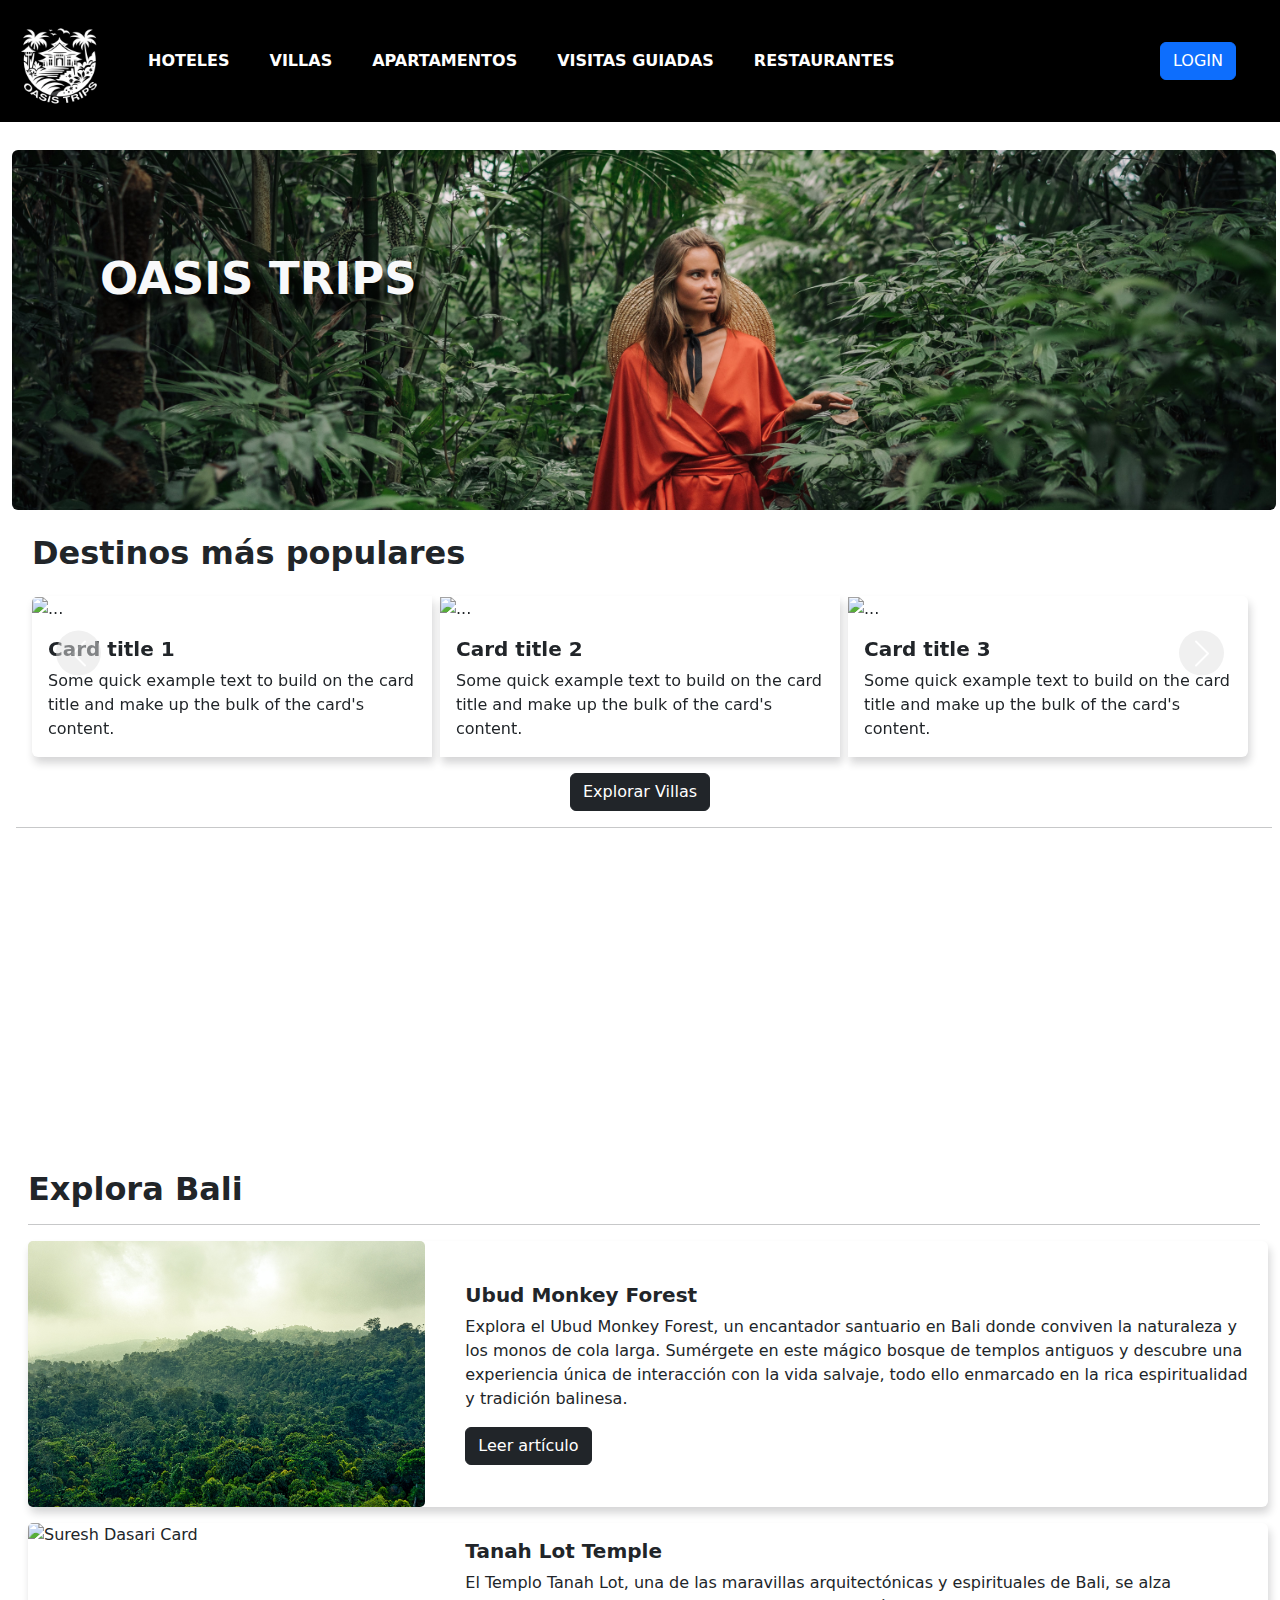
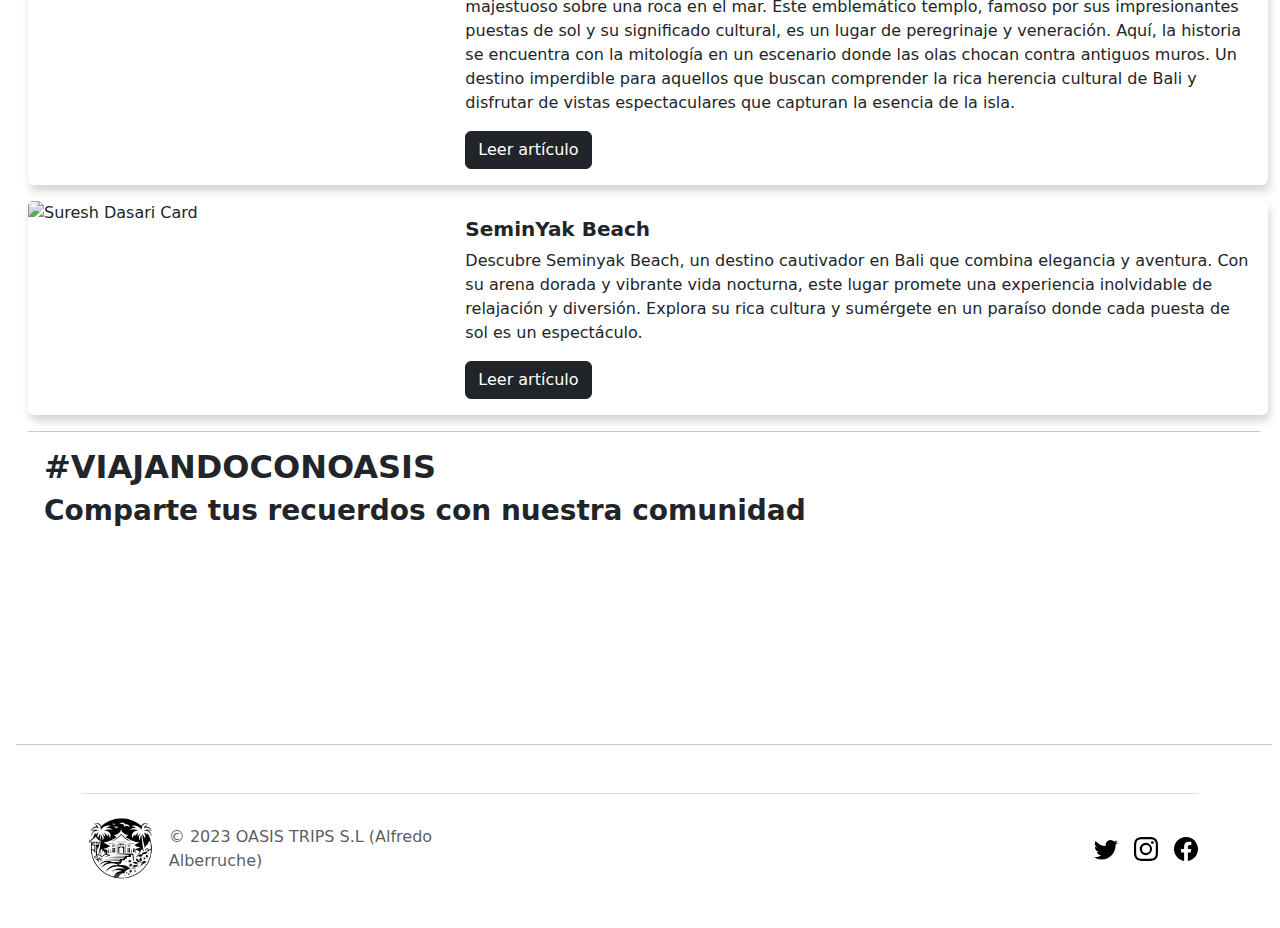
==== commit 85a63b2a: "pequeñas correcciones" ====
--- a/index.html
+++ b/index.html
@@ -18,7 +18,7 @@
   <nav class="navbar navbar-expand-md">
     <div class="container-fluid">
       <a class="navbar-brand" href="index.html">
-        <img src="assets/media/LOGO/LOGO OSCURO.png" class="logo float-start" alt="...">
+        <img src="assets/media/LOGO/logo.png" class="logo float-start" alt="...">
       </a>
       <button class="navbar-toggler" type="button" data-bs-toggle="collapse" data-bs-target="#navbarNav"
         aria-controls="navbarNav" aria-expanded="false" aria-label="Toggle navigation">
@@ -81,9 +81,9 @@
   </div>
 
   <main class="p-2">
-    <div class="hero m-1 d-flex col-12">
+    <div class="hero m-1 d-flex col-12 rounded">
       <h1 class="text-light z-2 position-absolute">OASIS TRIPS</h1>
-      <video class="hero-img z-1" src="assets/media/video/OASIS HERO VIDEO.mp4" muted autoplay loop></video>
+      <!-- <video class="hero-img z-1" src="assets/media/video/OASIS HERO VIDEO.mp4" muted autoplay loop></video> -->
       <img class="hero-img z-1" src="assets/media/hero.jpg" alt="">
     </div>
 
@@ -334,8 +334,8 @@
         <div class="card w-100 mb-3">
           <div class="row no-gutters">
             <div class="col-sm-4">
-              <img class="card-img img-fluid" style="max-height: 300px;" src="assets/media/selva.jpg"
-                alt="Suresh Dasari Card" style="object-fit: cover; height: 100%;">
+              <img class="card-img img-fluid" src="assets/media/selva.jpg"
+                alt="Suresh Dasari Card" style="object-fit: cover; height: 100%;max-height: 300px;">
             </div>
             <div class="col-sm-8 d-flex flex-column align-items-center">
               <div class="card-body d-flex flex-column justify-content-center align-items-start">
@@ -378,9 +378,9 @@
         <div class="card w-100 mb-3">
           <div class="row no-gutters">
             <div class="col-sm-4">
-              <img class="card-img img-fluid" style="max-height: 300px;"
+              <img class="card-img img-fluid" 
                 src="https://images.pexels.com/photos/2707756/pexels-photo-2707756.jpeg?auto=compress&cs=tinysrgb&w=1260&h=750&dpr=1"
-                alt="Suresh Dasari Card" style="object-fit: cover; height: 100%;">
+                alt="Suresh Dasari Card" style="object-fit: cover; height: 100%; max-height: 300px;">
             </div>
             <div class="col-sm-8 d-flex flex-column align-items-center">
               <div class="card-body d-flex flex-column justify-content-center align-items-start">
@@ -539,7 +539,7 @@
       <footer class="d-flex flex-wrap justify-content-between align-items-center py-3 my-4 border-top">
         <div class="col-md-4 d-flex align-items-center">
           <a href="/" class="mb-3 me-2 mb-md-0 text-body-secondary text-decoration-none lh-1">
-            <img src="assets/media/LOGO/LOGO OSCURO.png" alt="" style="max-width: 100px;">
+            <img src="assets/media/LOGO/logo.png" alt="sadad" style="max-width: 100px;">
           </a>
           <span class="mb-3 mb-md-0 text-body-secondary">&copy; 2023 OASIS TRIPS S.L (Alfredo Alberruche)</span>
         </div>
@@ -549,7 +549,7 @@
           <li class="ms-3"><a class="text-body-secondary" href="#"><svg class="bi" width="24" height="24"><use xlink:href="#instagram"/></svg></a></li>
           <li class="ms-3"><a class="text-body-secondary" href="#"><svg class="bi" width="24" height="24"><use xlink:href="#facebook"/></svg></a></li>
         </ul>
-      </footer>
+      
     </div>
   </footer>
 
--- a/assets/css/style.css
+++ b/assets/css/style.css
@@ -83,7 +83,7 @@
 }
 .hero h1 {
   /* border: solid 1px red; */
-  margin-left: 7rem;
+  margin-left: 5.5rem;
   width: 80%;
   font-size: calc(40vh / 8);
   margin-top: 8%;
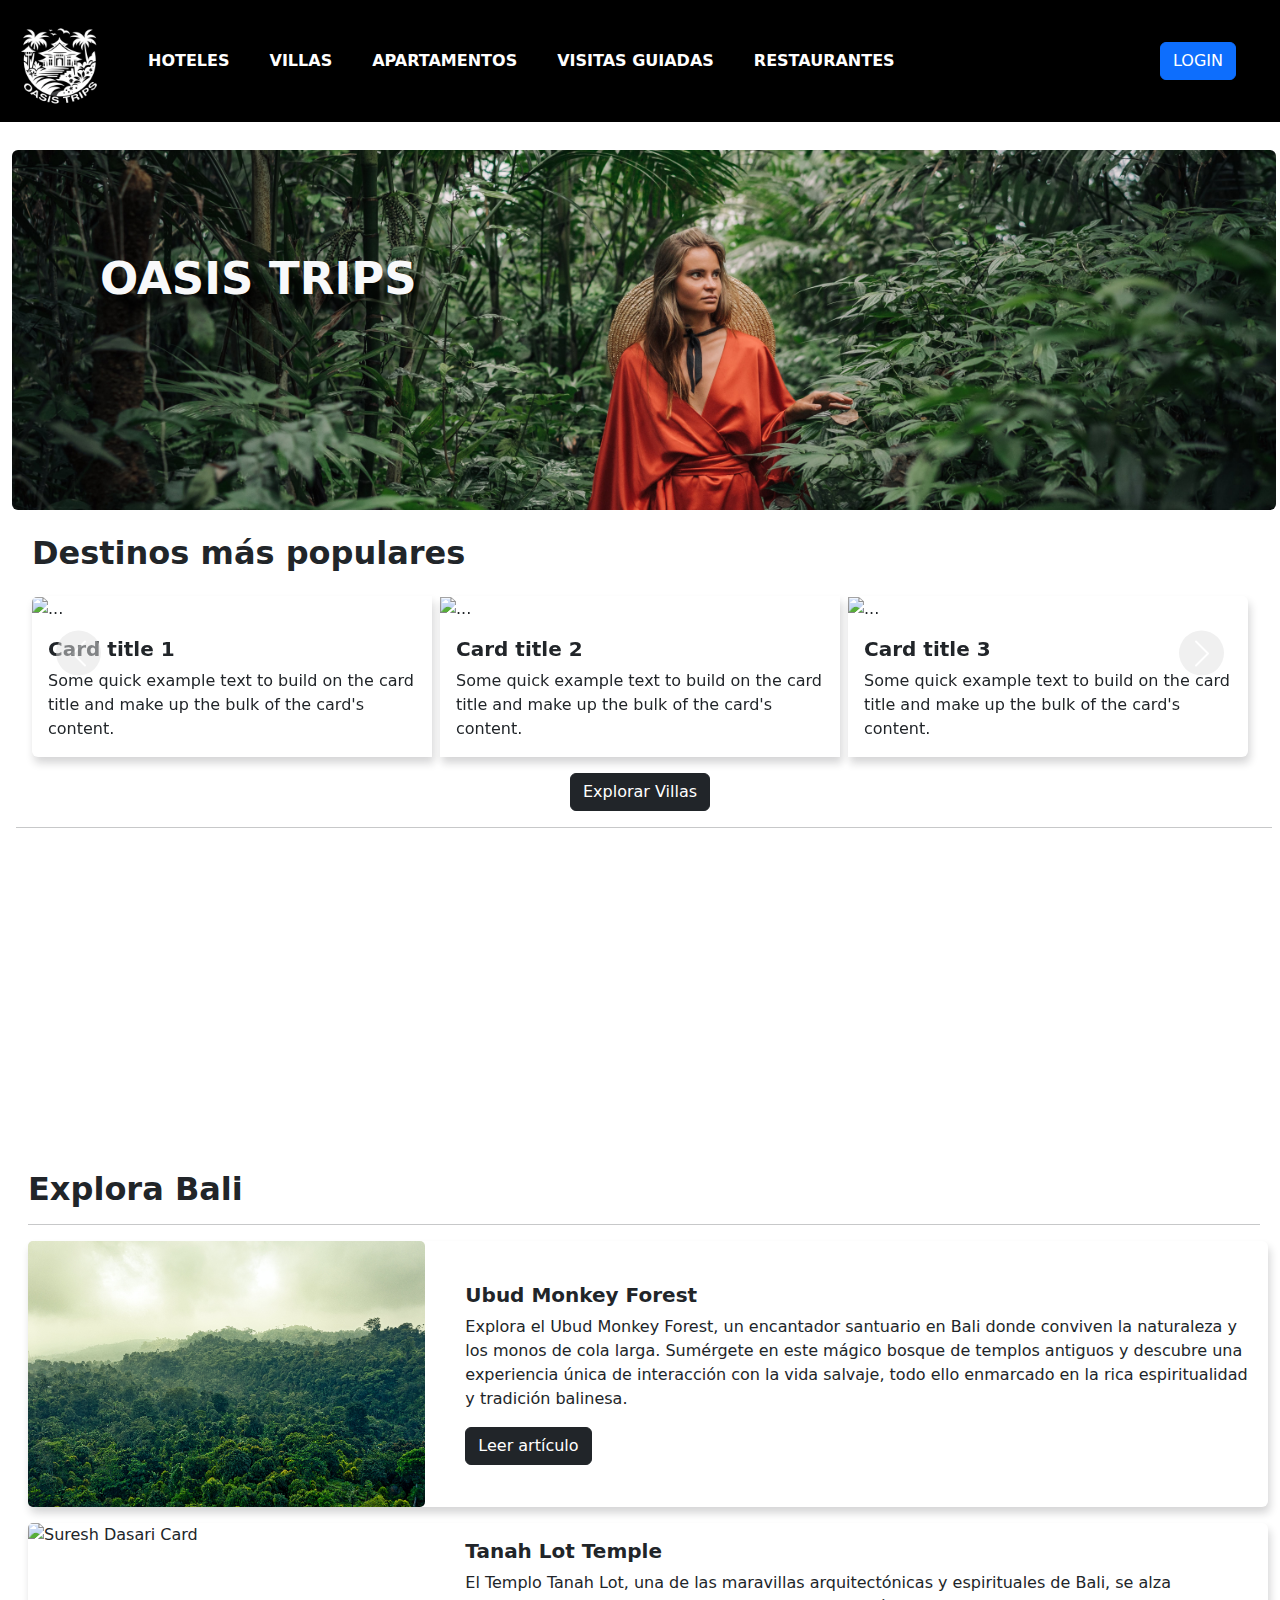
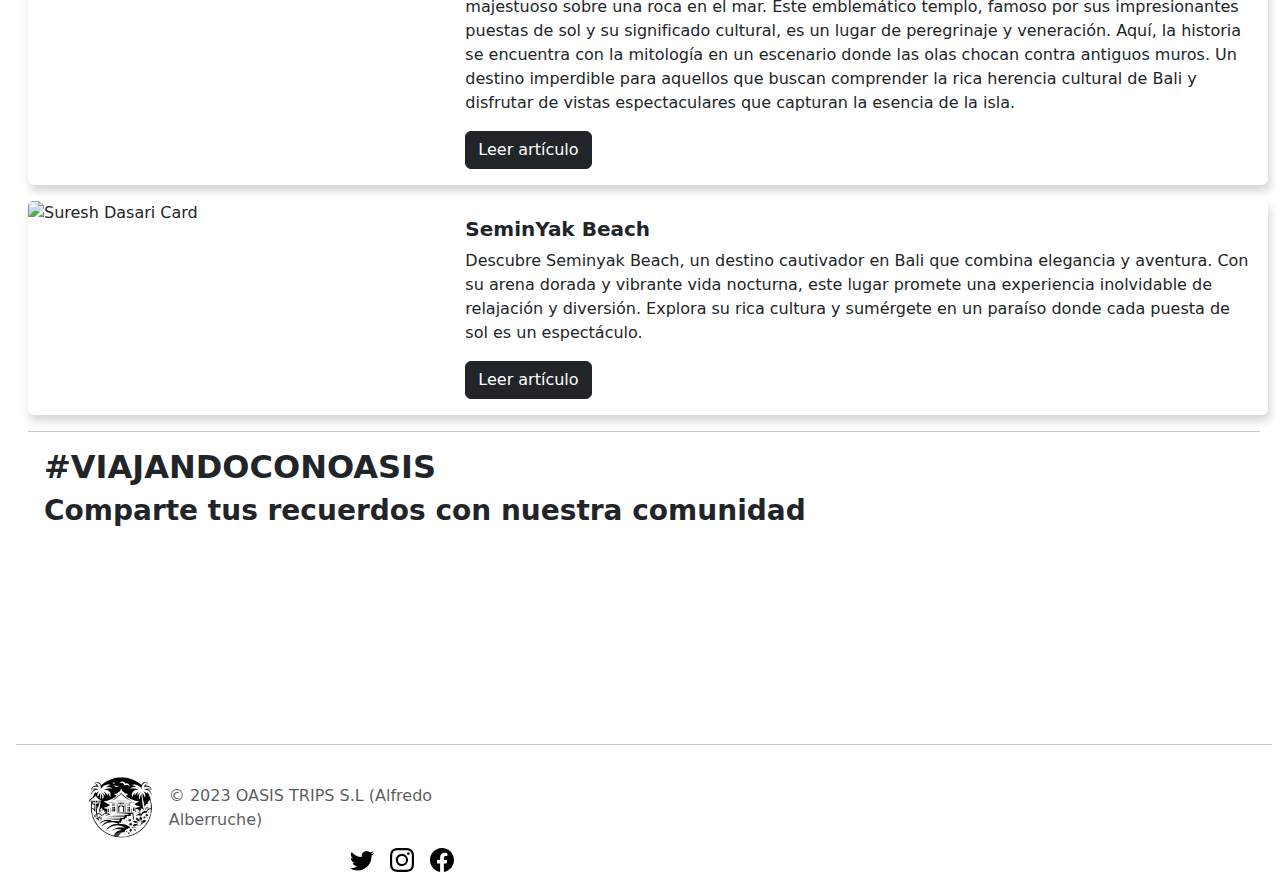
==== commit 41437274: "index tabulable con roles actualizados y semántica mejorada" ====
--- a/index.html
+++ b/index.html
@@ -1,5 +1,5 @@
 <!doctype html>
-<html lang="en">
+<html lang="es">
 
 <head>
   <meta charset="UTF-8">
@@ -54,7 +54,7 @@
   </nav>
 
   <!-- Modal -->
-  <div class="modal fade" id="exampleModal" tabindex="-1" aria-labelledby="exampleModalLabel" aria-hidden="true">
+  <div class="modal fade" id="exampleModal" tabindex="-1" aria-labelledby="exampleModal" aria-hidden="true">
     <div class="modal-dialog">
       <div class="modal-content">
         <div class="modal-body">
@@ -228,11 +228,11 @@
         <span class="visually-hidden">Next</span>
       </button>
     </div>
-    <div class="col-md-12 d-flex justify-content-center ">
-      <a href="explorar.html">
-      <button type="button" class="btn btn-dark text-white" data-bs-toggle="modal">
+    <div class="col-md-12 d-flex justify-content-center">
+      <a href="explorar.html" role="button">
+      <div class="btn btn-dark text-white" data-bs-toggle="modal">
         Explorar Villas
-      </button>
+      </div>
       </a>
     </div>
     
@@ -331,14 +331,14 @@
       <div class="container-fluid bcontent w-100">
         <h2 class="ms-2">Explora Bali</h2>
         <hr class="ms-2" />
-        <div class="card w-100 mb-3">
+        <div class="card w-100 mb-3" role="article">
           <div class="row no-gutters">
             <div class="col-sm-4">
               <img class="card-img img-fluid" src="assets/media/selva.jpg"
                 alt="Suresh Dasari Card" style="object-fit: cover; height: 100%;max-height: 300px;">
             </div>
             <div class="col-sm-8 d-flex flex-column align-items-center">
-              <div class="card-body d-flex flex-column justify-content-center align-items-start">
+              <div class="card-body d-flex flex-column justify-content-center align-items-start" tabindex="0">
                 <h5 class="card-title">Ubud Monkey Forest</h5>
                 <p class="card-text"> Explora el Ubud Monkey Forest, un encantador santuario en Bali donde conviven la
                   naturaleza y los monos de cola larga. Sumérgete en este mágico bosque de templos antiguos y descubre
@@ -351,15 +351,15 @@
           </div>
         </div>
 
-        <div class="card w-100 mb-3">
+        <div class="card w-100 mb-3" role="article">
           <div class="row no-gutters">
             <div class="col-sm-4">
               <img class="card-img img-fluid"
                 src="https://images.pexels.com/photos/4553367/pexels-photo-4553367.jpeg?auto=compress&cs=tinysrgb&w=1260&h=750&dpr=1"
-                style="max-height: 300px; object-fit: cover;" alt="Suresh Dasari Card">
+                style="max-height: 300px; object-fit: cover; height: 100%; max-height: 300px;" alt="Suresh Dasari Card">
             </div>
             <div class="col-sm-8 d-flex flex-column align-items-center">
-              <div class="card-body d-flex flex-column justify-content-center align-items-start">
+              <div class="card-body d-flex flex-column justify-content-center align-items-start" tabindex="0">
                 <h5 class="card-title">Tanah Lot Temple</h5>
                 <p class="card-text">
                   El Templo Tanah Lot, una de las maravillas arquitectónicas y espirituales de Bali, se alza majestuoso
@@ -375,7 +375,7 @@
           </div>
         </div>
 
-        <div class="card w-100 mb-3">
+        <div class="card w-100 mb-3" role="article">
           <div class="row no-gutters">
             <div class="col-sm-4">
               <img class="card-img img-fluid" 
@@ -383,7 +383,7 @@
                 alt="Suresh Dasari Card" style="object-fit: cover; height: 100%; max-height: 300px;">
             </div>
             <div class="col-sm-8 d-flex flex-column align-items-center">
-              <div class="card-body d-flex flex-column justify-content-center align-items-start">
+              <div class="card-body d-flex flex-column justify-content-center align-items-start" tabindex="0">
                 <h5 class="card-title">SeminYak Beach</h5>
                 <p class="card-text">
                   Descubre Seminyak Beach, un destino cautivador en Bali que combina elegancia y aventura. Con su arena
@@ -419,7 +419,7 @@
                     <p class="card-text">Me haré una foto mirando a la nada, pensando en el todo.</p>
                   </div>
                 </div>
-                <div class="card">
+                <div class="card" tabindex="0">
                   <img
                     src="https://images.pexels.com/photos/19271564/pexels-photo-19271564/free-photo-of-ciudad-calle-viaje-urbano.jpeg?auto=compress&cs=tinysrgb&w=600"
                     class="card-img-top" alt="fotografía de uno de nuestros usuarios">
@@ -429,7 +429,7 @@
 
                   </div>
                 </div>
-                <div class="card">
+                <div class="card" tabindex="0">
                   <img
                     src="https://images.pexels.com/photos/3876401/pexels-photo-3876401.jpeg?auto=compress&cs=tinysrgb&w=600"
                     class="card-img-top" alt="fotografía de uno de nuestros usuarios">
@@ -536,7 +536,7 @@
       </symbol>
     </svg>
     <div class="container">
-      <footer class="d-flex flex-wrap justify-content-between align-items-center py-3 my-4 border-top">
+      <!-- <footer class="d-flex flex-wrap justify-content-between align-items-center py-3 my-4 border-top"> -->
         <div class="col-md-4 d-flex align-items-center">
           <a href="/" class="mb-3 me-2 mb-md-0 text-body-secondary text-decoration-none lh-1">
             <img src="assets/media/LOGO/logo.png" alt="sadad" style="max-width: 100px;">
@@ -550,8 +550,8 @@
           <li class="ms-3"><a class="text-body-secondary" href="#"><svg class="bi" width="24" height="24"><use xlink:href="#facebook"/></svg></a></li>
         </ul>
       
-    </div>
-  </footer>
+      </div>
+    </footer>
 
 
 
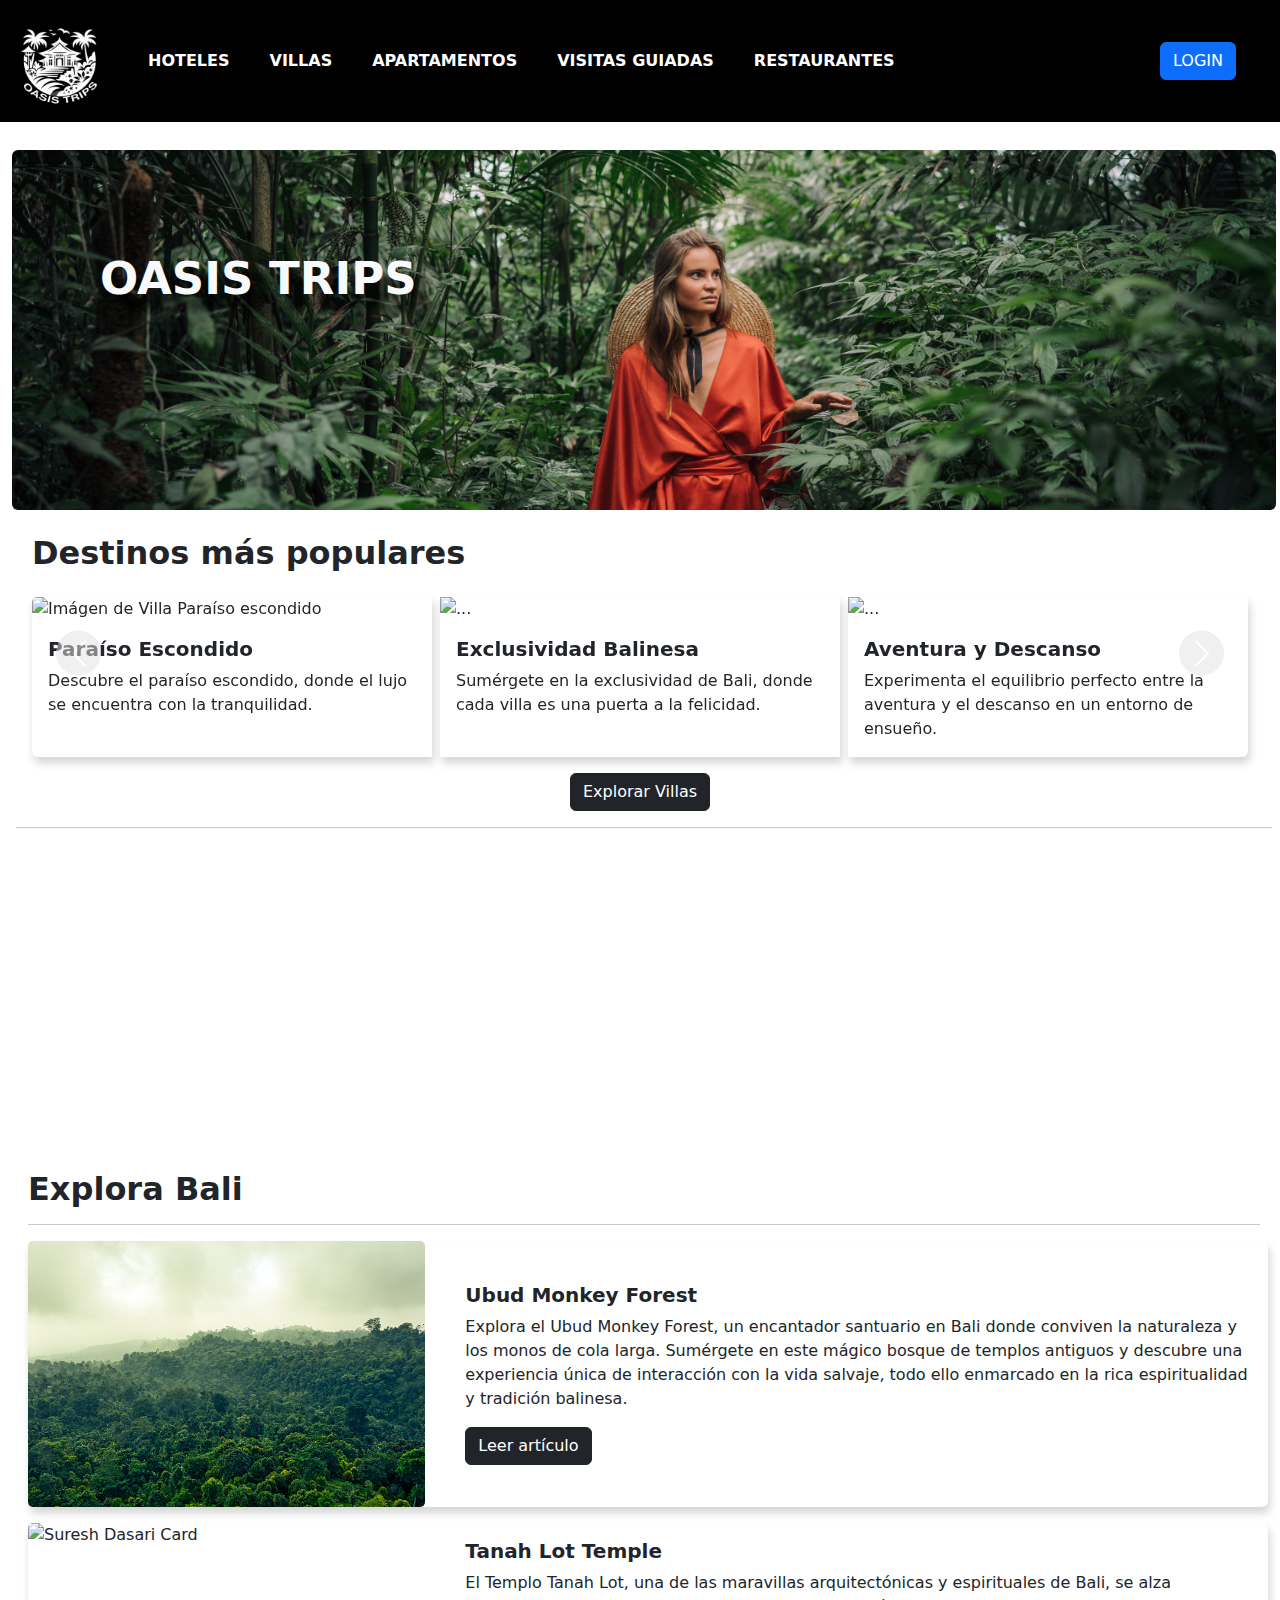
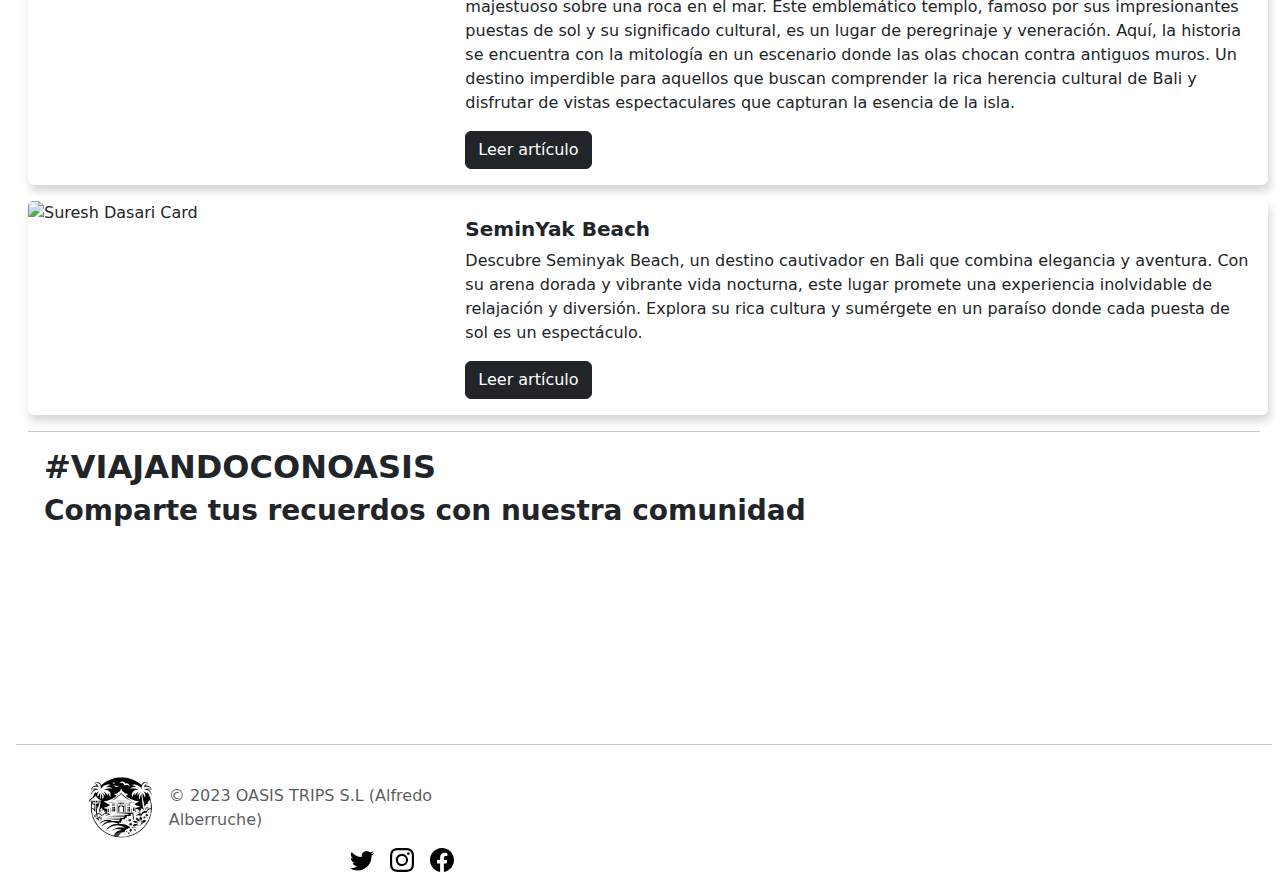
==== commit 9b796f79: "añadiendo tabulables" ====
--- a/index.html
+++ b/index.html
@@ -4,7 +4,7 @@
 <head>
   <meta charset="UTF-8">
   <meta name="viewport" content="width=device-width, initial-scale=1.0">
-  <title>Alfredo Alberruche</title>
+  <title>Home· Oasis Trips</title>
   <link rel="stylesheet" href="https://cdnjs.cloudflare.com/ajax/libs/font-awesome/5.15.4/css/all.min.css">
   <link rel="stylesheet" href="https://fonts.googleapis.com/css2?family=Material+Symbols+Outlined:opsz,wght,FILL,GRAD@20..48,100..700,0..1,-50..200" />
   <link rel="stylesheet" href="assets/css/bootstrap.min.css">
@@ -18,7 +18,7 @@
   <nav class="navbar navbar-expand-md">
     <div class="container-fluid">
       <a class="navbar-brand" href="index.html">
-        <img src="assets/media/LOGO/logo.png" class="logo float-start" alt="...">
+        <img src="assets/media/LOGO/logo.png" class="logo float-start" alt="Logotipo de oasistrips que lleva al inicio">
       </a>
       <button class="navbar-toggler" type="button" data-bs-toggle="collapse" data-bs-target="#navbarNav"
         aria-controls="navbarNav" aria-expanded="false" aria-label="Toggle navigation">
@@ -97,11 +97,10 @@
               <a href="vistaDetalle.html">
               <img
                 src="https://images.pexels.com/photos/5992583/pexels-photo-5992583.jpeg?auto=compress&cs=tinysrgb&w=600"
-                class="card-img-top" alt="...">
-              <div class="card-body">
-                <h5 class="card-title">Card title 1</h5>
-                <p class="card-text">Some quick example text to build on the card title and make up the bulk of the
-                  card's content.</p>
+                class="card-img-top" alt="Imágen de Villa Paraíso escondido ">
+              <div class="card-body">
+                <h5 class="card-title">Paraíso Escondido</h5>
+                <p class="card-text">Descubre el paraíso escondido, donde el lujo se encuentra con la tranquilidad.</p>
               </div>
             </a>
             </div>
@@ -111,9 +110,8 @@
                 src="https://images.pexels.com/photos/221457/pexels-photo-221457.jpeg?auto=compress&cs=tinysrgb&w=600"
                 class="card-img-top" alt="...">
               <div class="card-body">
-                <h5 class="card-title">Card title 2</h5>
-                <p class="card-text">Some quick example text to build on the card title and make up the bulk of the
-                  card's content.</p>
+                <h5 class="card-title">Exclusividad Balinesa</h5>
+                <p class="card-text">Sumérgete en la exclusividad de Bali, donde cada villa es una puerta a la felicidad.</p>
 
               </div>
             </a>
@@ -124,9 +122,8 @@
                 src="https://images.pexels.com/photos/338504/pexels-photo-338504.jpeg?auto=compress&cs=tinysrgb&w=600"
                 class="card-img-top" alt="...">
               <div class="card-body">
-                <h5 class="card-title">Card title 3</h5>
-                <p class="card-text">Some quick example text to build on the card title and make up the bulk of the
-                  card's content.</p>
+                <h5 class="card-title">Aventura y Descanso</h5>
+                <p class="card-text">Experimenta el equilibrio perfecto entre la aventura y el descanso en un entorno de ensueño.</p>
 
               </div>
             </a>
@@ -142,9 +139,8 @@
                   src="https://images.pexels.com/photos/258154/pexels-photo-258154.jpeg?auto=compress&cs=tinysrgb&w=600"
                   class="card-img-top" alt="...">
                 <div class="card-body">
-                  <h5 class="card-title">Card title 4</h5>
-                  <p class="card-text">Some quick example text to build on the card title and make up the bulk of the
-                    card's content.</p>
+                  <h5 class="card-title">Mundo de Elegancia</h5>
+                  <p class="card-text">Escapa a un mundo de confort y elegancia, donde cada día es una nueva aventura en el paraíso.</p>
                 </div>
               </a>
             </div>
@@ -154,9 +150,8 @@
                 src="https://images.pexels.com/photos/6775268/pexels-photo-6775268.jpeg?auto=compress&cs=tinysrgb&w=600"
                 class="card-img-top" alt="...">
               <div class="card-body">
-                <h5 class="card-title">Card title 5</h5>
-                <p class="card-text">Some quick example text to build on the card title and make up the bulk of the
-                  card's content.</p>
+                <h5 class="card-title">Escape Tropical</h5>
+                <p class="card-text">Vive la experiencia de una escapada tropical en una villa diseñada para tu confort.</p>
               </div>
             </a>
             </div>
@@ -166,9 +161,8 @@
                 src="https://images.pexels.com/photos/6283968/pexels-photo-6283968.jpeg?auto=compress&cs=tinysrgb&w=600"
                 class="card-img-top" alt="...">
               <div class="card-body">
-                <h5 class="card-title">Card title 6</h5>
-                <p class="card-text">Some quick example text to build on the card title and make up the bulk of the
-                  card's content.</p>
+                <h5 class="card-title">Sinfonía de Serenidad</h5>
+                <p class="card-text">Vive una sinfonía de serenidad, donde la paz y el lujo se entrelazan en perfecta armonía.</p>
               </div>
             </a>
             </div>
@@ -183,9 +177,8 @@
                 src="https://images.pexels.com/photos/2166608/pexels-photo-2166608.jpeg?auto=compress&cs=tinysrgb&w=600"
                 class="card-img-top" alt="...">
               <div class="card-body">
-                <h5 class="card-title">Card title 7</h5>
-                <p class="card-text">Some quick example text to build on the card title and make up the bulk of the
-                  card's content.</p>
+                <h5 class="card-title">Oasis de Paz</h5>
+                <p class="card-text">Déjate envolver por la magia de Bali, tu oasis personal de paz y lujo.</p>
               </div>
             </a>
             </div>
@@ -207,9 +200,8 @@
                 src="https://images.pexels.com/photos/6283968/pexels-photo-6283968.jpeg?auto=compress&cs=tinysrgb&w=600"
                 class="card-img-top" alt="...">
               <div class="card-body">
-                <h5 class="card-title">Card title</h5>
-                <p class="card-text">Some quick example text to build on the card title and make up the bulk of the
-                  card's content.</p>
+                <h5 class="card-title">Esplendor en el Paraíso</h5>
+                <p class="card-text">"Encuentra el esplendor en el paraíso, donde cada momento es un recuerdo para atesorar.</p>
               </div>
             </a>
             </div>
@@ -245,7 +237,7 @@
           <img class="rounded-circle shadow-1-strong mb-4" data-aos="flip-left"
             src="https://images.pexels.com/photos/2766408/pexels-photo-2766408.jpeg?auto=compress&cs=tinysrgb&w=1260&h=750&dpr=1"
             alt="avatar" style="width: 150px;" />
-          <div class="row d-flex justify-content-center">
+          <div class="row d-flex justify-content-center" tabindex="0">
             <div class="col-lg-8">
               <h5 class="mb-3">Elsa Belotodo</h5>
               <p class="fs-5">Influencer</p>
@@ -270,7 +262,7 @@
             src="https://images.pexels.com/photos/1270076/pexels-photo-1270076.jpeg?auto=compress&cs=tinysrgb&w=1260&h=750&dpr=1"
             alt="avatar" style="width: 150px;" />
           <div class="row d-flex justify-content-center">
-            <div class="col-lg-8">
+            <div class="col-lg-8" tabindex="0">
               <h5 class="mb-3">Salchi John</h5>
               <p class="fs-5">Frontend Jr. Dev.</p>
               <p class="text-muted fs-5">
@@ -294,7 +286,7 @@
             src="https://images.pexels.com/photos/1054048/pexels-photo-1054048.jpeg?auto=compress&cs=tinysrgb&w=1260&h=750&dpr=1"
             alt="avatar" style="width: 150px;" />
           <div class="row d-flex justify-content-center">
-            <div class="col-lg-8">
+            <div class="col-lg-8" tabindex="0">
               <h5 class="mb-3">Armando Bronca-Seguro</h5>
               <p class="fs-5">Influencer</p>
               <p class="text-muted fs-5">
@@ -409,8 +401,8 @@
           <div class="carousel-inner">
             <!-- Intervalos de 5 segundos para cada grupo de 3 -->
             <div class="carousel-item active" data-bs-interval="5000" data-aos="flip-left">
-              <div class="card-group">
-                <div class="card sm-100w">
+              <div class="card-group" tabindex="0"  >
+              <div class="card sm-100w" tabindex="0">
                   <img
                     src="https://images.pexels.com/photos/19294995/pexels-photo-19294995/free-photo-of-montanas-hombre-agua-niebla.jpeg?auto=compress&cs=tinysrgb&w=600"
                     class="card-img-top" alt="fotografía de uno de nuestros usuarios">
@@ -442,44 +434,44 @@
                 </div>
               </div>
             </div>
+            <div class="carousel-item" data-bs-interval="5000" >
+              <div class="card-group" tabindex="0">
+                <div class="card sm-100w" tabindex="0">
+                  <img
+                    src="https://images.pexels.com/photos/2233391/pexels-photo-2233391.jpeg?auto=compress&cs=tinysrgb&w=600"
+                    class="card-img-top" alt="fotografía de uno de nuestros usuarios">
+                  <div class="card-body">
+                    <h5 class="card-title">@ojoDeHalcon12</h5>
+                    <p class="card-text">Dan ganas de beber. Pero no es recomendable. Un paraje precioso pero hidrátate
+                      con cabeza!</p>
+                  </div>
+                </div>
+                <div class="card" tabindex="0">
+                  <img
+                    src="https://images.pexels.com/photos/18258533/pexels-photo-18258533/free-photo-of-comida-madera-fotografo-mesa.jpeg?auto=compress&cs=tinysrgb&w=600"
+                    class="card-img-top" alt="fotografía de uno de nuestros usuarios">
+                  <div class="card-body">
+                    <h5 class="card-title">@unViajero67</h5>
+                    <p class="card-text">¿Leche? ¿Yogur? Adivinen!! #Postureo</p>
+
+                  </div>
+                </div>
+                <div class="card"tabindex="0">
+                  <img
+                    src="https://images.pexels.com/photos/194930/pexels-photo-194930.jpeg?auto=compress&cs=tinysrgb&w=600"
+                    class="card-img-top" alt="fotografía de uno de nuestros usuarios">
+                  <div class="card-body">
+                    <h5 class="card-title">@Lissy34</h5>
+                    <p class="card-text">Totalmente maravillada con las calles de Bali y su gente :D</p>
+
+                  </div>
+                </div>
+              </div>
+            </div>
             <div class="carousel-item" data-bs-interval="5000">
               <div class="card-group">
                 <div class="card sm-100w">
                   <img
-                    src="https://images.pexels.com/photos/2233391/pexels-photo-2233391.jpeg?auto=compress&cs=tinysrgb&w=600"
-                    class="card-img-top" alt="fotografía de uno de nuestros usuarios">
-                  <div class="card-body">
-                    <h5 class="card-title">@ojoDeHalcon12</h5>
-                    <p class="card-text">Dan ganas de beber. Pero no es recomendable. Un paraje precioso pero hidrátate
-                      con cabeza!</p>
-                  </div>
-                </div>
-                <div class="card">
-                  <img
-                    src="https://images.pexels.com/photos/18258533/pexels-photo-18258533/free-photo-of-comida-madera-fotografo-mesa.jpeg?auto=compress&cs=tinysrgb&w=600"
-                    class="card-img-top" alt="fotografía de uno de nuestros usuarios">
-                  <div class="card-body">
-                    <h5 class="card-title">@unViajero67</h5>
-                    <p class="card-text">¿Leche? ¿Yogur? Adivinen!! #Postureo</p>
-
-                  </div>
-                </div>
-                <div class="card">
-                  <img
-                    src="https://images.pexels.com/photos/194930/pexels-photo-194930.jpeg?auto=compress&cs=tinysrgb&w=600"
-                    class="card-img-top" alt="fotografía de uno de nuestros usuarios">
-                  <div class="card-body">
-                    <h5 class="card-title">@Lissy34</h5>
-                    <p class="card-text">Totalmente maravillada con las calles de Bali y su gente :D</p>
-
-                  </div>
-                </div>
-              </div>
-            </div>
-            <div class="carousel-item" data-bs-interval="5000">
-              <div class="card-group">
-                <div class="card sm-100w">
-                  <img
                     src="https://images.pexels.com/photos/3018992/pexels-photo-3018992.jpeg?auto=compress&cs=tinysrgb&w=600"
                     class="card-img-top" alt="fotografía de uno de nuestros usuarios">
                   <div class="card-body">
@@ -487,7 +479,7 @@
                     <p class="card-text">Incríble. Maravilloso. Gozad con la foto que he sacado del templo!</p>
                   </div>
                 </div>
-                <div class="card">
+                <div class="card"tabindex="0">
                   <img
                     src="https://images.pexels.com/photos/1373009/pexels-photo-1373009.png?auto=compress&cs=tinysrgb&w=600"
                     class="card-img-top" alt="fotografía de uno de nuestros usuarios">
@@ -497,7 +489,7 @@
                       de sitio y de gente. #pescando </p>
                   </div>
                 </div>
-                <div class="card">
+                <div class="card"tabindex="0">
                   <img
                     src="https://images.pexels.com/photos/9417116/pexels-photo-9417116.jpeg?auto=compress&cs=tinysrgb&w=600"
                     class="card-img-top" alt="fotografía de uno de nuestros usuarios">
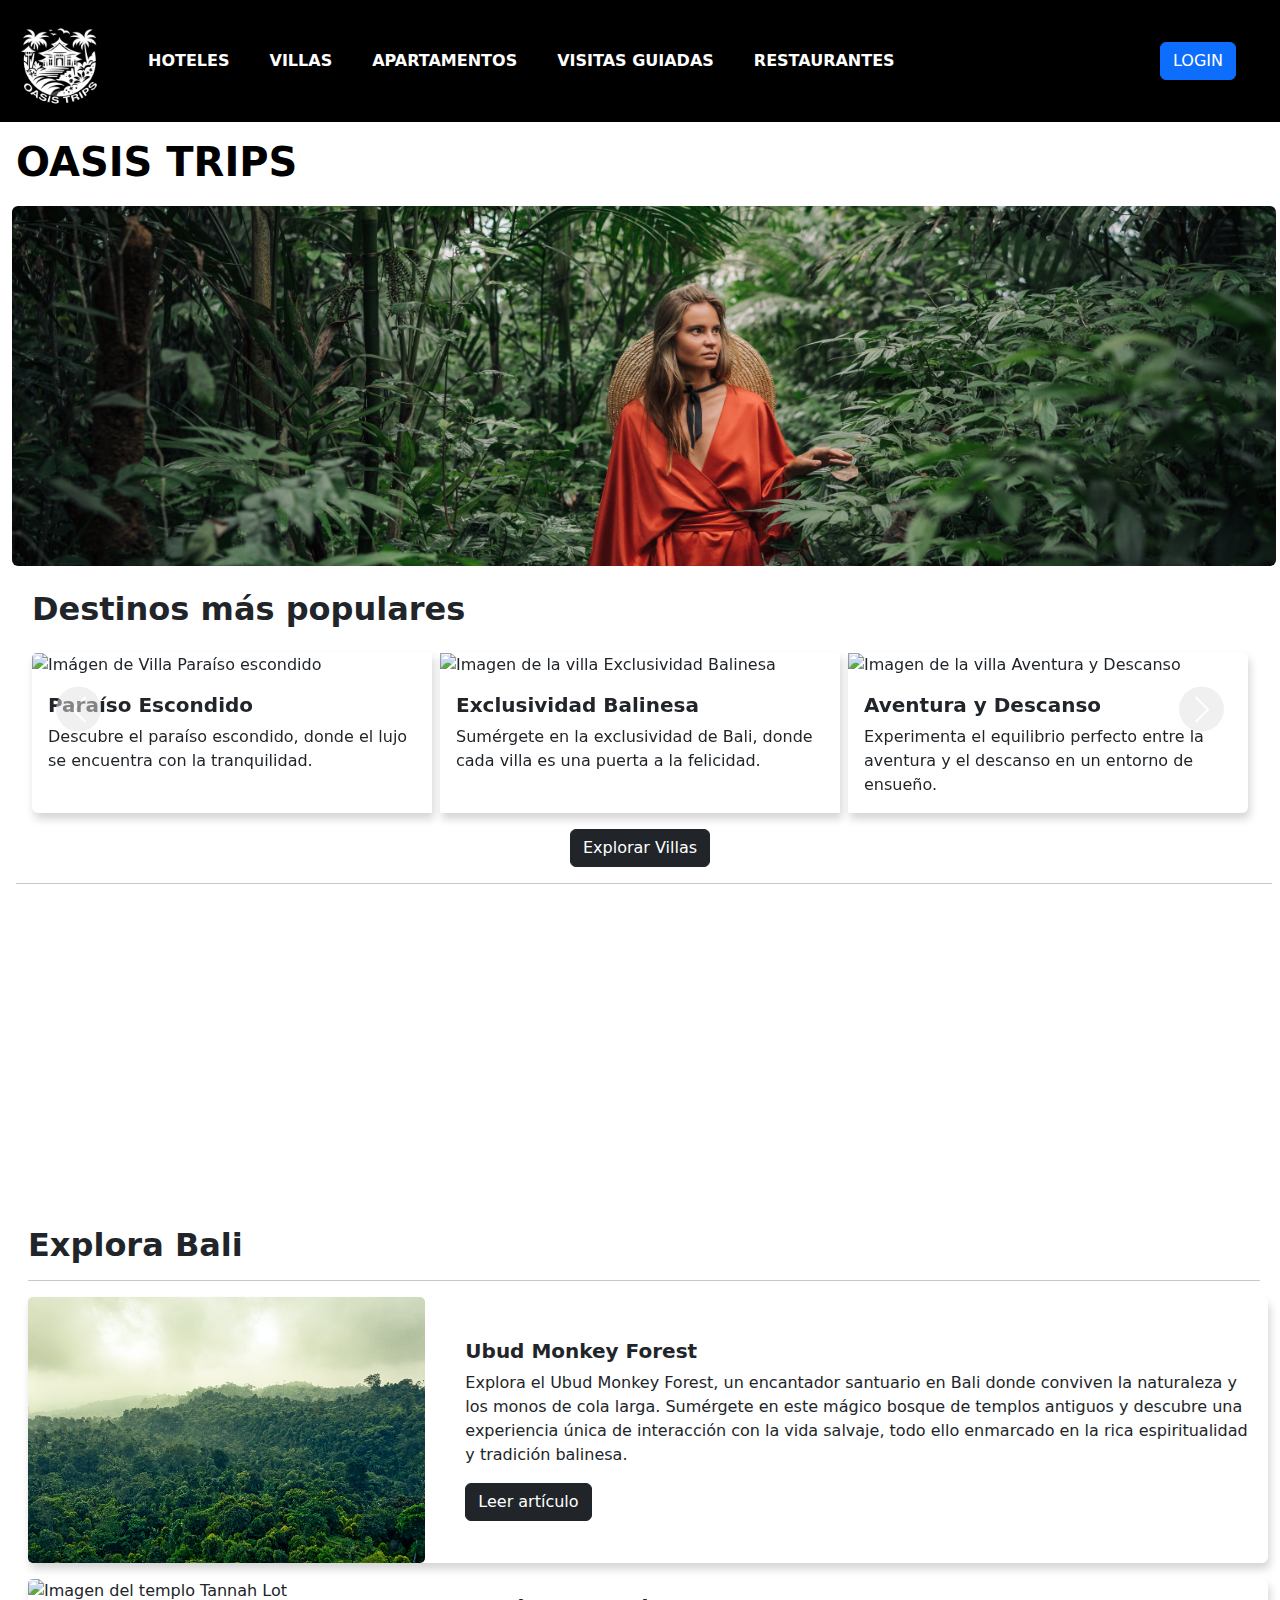
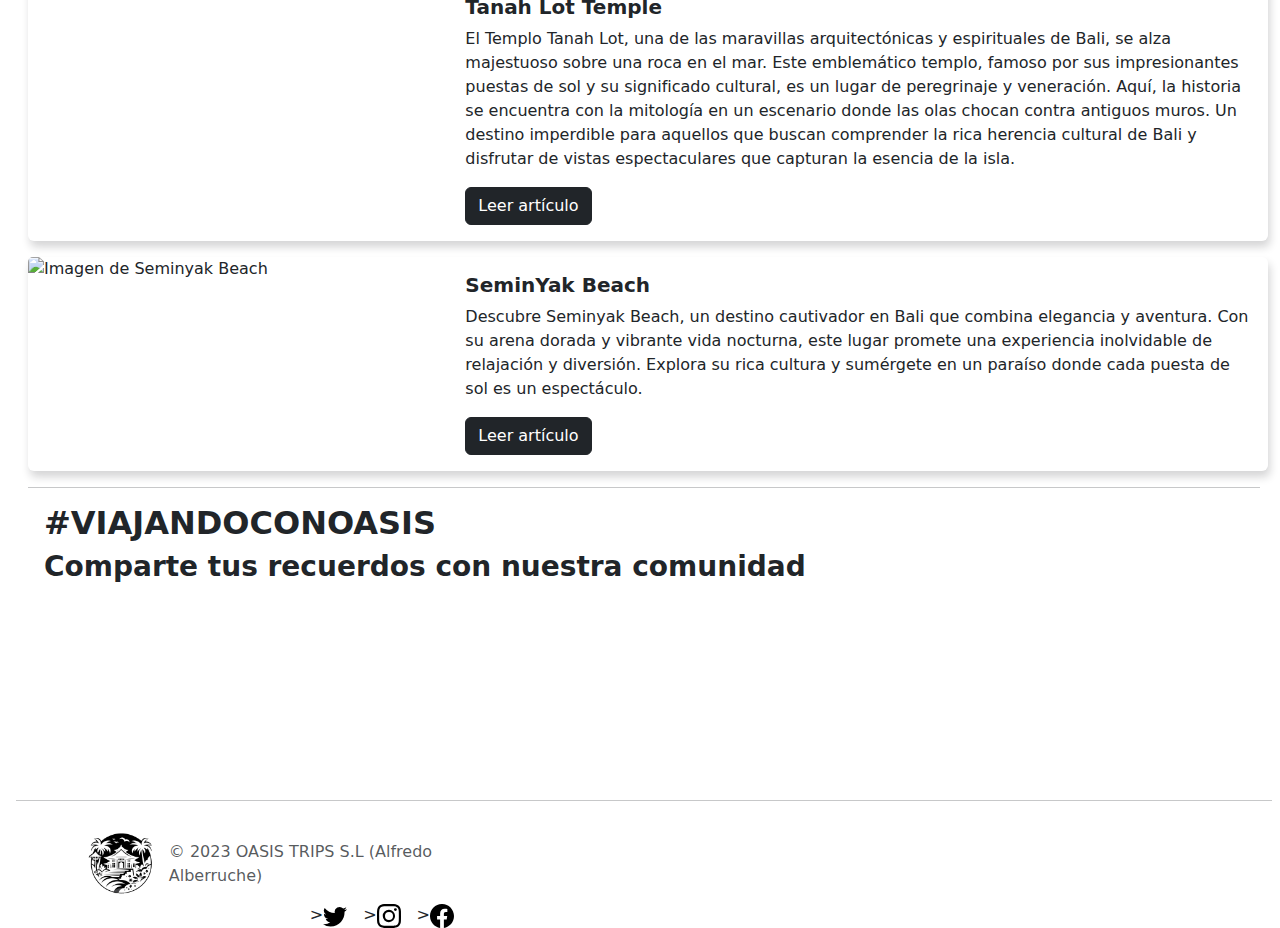
==== commit 75d5b6f9: "Index finalizado" ====
--- a/index.html
+++ b/index.html
@@ -80,17 +80,16 @@
     </div>
   </div>
 
+  <h1 class="text-black z-2 ms-3">OASIS TRIPS</h1>
   <main class="p-2">
     <div class="hero m-1 d-flex col-12 rounded">
-      <h1 class="text-light z-2 position-absolute">OASIS TRIPS</h1>
-      <!-- <video class="hero-img z-1" src="assets/media/video/OASIS HERO VIDEO.mp4" muted autoplay loop></video> -->
-      <img class="hero-img z-1" src="assets/media/hero.jpg" alt="">
+      <img class="hero-img z-1" src="assets/media/hero.jpg" alt="Imagen de cabecera principal de la página oasis trips">
     </div>
 
 
-    <div id="carouselExampleInterval" class="carousel slide mt-4" data-bs-ride="carousel">
+    <div id="carouselExampleInterval" class="carousel slide mt-4" data-bs-ride="carousel" role="group" aria-roledescription="carousel" aria-label="Galería de imágenes destacadas">
       <h2 class="text-start fs-2 ms-4">Destinos más populares</h2>
-      <div class="carousel-inner">
+      <div id="carouselItems" class="carousel-inner">
         <div class="carousel-item active" data-bs-interval="10000">
           <div class="card-group">
             <div class="card sm-100w">
@@ -108,7 +107,7 @@
               <a href="vistaDetalle.html">
               <img
                 src="https://images.pexels.com/photos/221457/pexels-photo-221457.jpeg?auto=compress&cs=tinysrgb&w=600"
-                class="card-img-top" alt="...">
+                class="card-img-top" alt="Imagen de la villa Exclusividad Balinesa">
               <div class="card-body">
                 <h5 class="card-title">Exclusividad Balinesa</h5>
                 <p class="card-text">Sumérgete en la exclusividad de Bali, donde cada villa es una puerta a la felicidad.</p>
@@ -120,7 +119,7 @@
               <a href="vistaDetalle.html">
               <img
                 src="https://images.pexels.com/photos/338504/pexels-photo-338504.jpeg?auto=compress&cs=tinysrgb&w=600"
-                class="card-img-top" alt="...">
+                class="card-img-top" alt="Imagen de la villa Aventura y Descanso">
               <div class="card-body">
                 <h5 class="card-title">Aventura y Descanso</h5>
                 <p class="card-text">Experimenta el equilibrio perfecto entre la aventura y el descanso en un entorno de ensueño.</p>
@@ -137,7 +136,7 @@
               <a href="vistaDetalle.html">
                 <img
                   src="https://images.pexels.com/photos/258154/pexels-photo-258154.jpeg?auto=compress&cs=tinysrgb&w=600"
-                  class="card-img-top" alt="...">
+                  class="card-img-top" alt="Imagen de la villa Mundo de elegancia">
                 <div class="card-body">
                   <h5 class="card-title">Mundo de Elegancia</h5>
                   <p class="card-text">Escapa a un mundo de confort y elegancia, donde cada día es una nueva aventura en el paraíso.</p>
@@ -148,7 +147,7 @@
               <a href="vistaDetalle.html">
               <img
                 src="https://images.pexels.com/photos/6775268/pexels-photo-6775268.jpeg?auto=compress&cs=tinysrgb&w=600"
-                class="card-img-top" alt="...">
+                class="card-img-top" alt="Imagen de la villa Escape Tropical">
               <div class="card-body">
                 <h5 class="card-title">Escape Tropical</h5>
                 <p class="card-text">Vive la experiencia de una escapada tropical en una villa diseñada para tu confort.</p>
@@ -159,7 +158,7 @@
               <a href="vistaDetalle.html">
               <img
                 src="https://images.pexels.com/photos/6283968/pexels-photo-6283968.jpeg?auto=compress&cs=tinysrgb&w=600"
-                class="card-img-top" alt="...">
+                class="card-img-top" alt="Imagen de la villa Sinfonía de Serenidad">
               <div class="card-body">
                 <h5 class="card-title">Sinfonía de Serenidad</h5>
                 <p class="card-text">Vive una sinfonía de serenidad, donde la paz y el lujo se entrelazan en perfecta armonía.</p>
@@ -175,7 +174,7 @@
               <a href="vistaDetalle.html">
               <img
                 src="https://images.pexels.com/photos/2166608/pexels-photo-2166608.jpeg?auto=compress&cs=tinysrgb&w=600"
-                class="card-img-top" alt="...">
+                class="card-img-top" alt="Imagen de la villa Oasis de Paz">
               <div class="card-body">
                 <h5 class="card-title">Oasis de Paz</h5>
                 <p class="card-text">Déjate envolver por la magia de Bali, tu oasis personal de paz y lujo.</p>
@@ -186,11 +185,10 @@
               <a href="vistaDetalle.html">
               <img
                 src="https://images.pexels.com/photos/3822070/pexels-photo-3822070.jpeg?auto=compress&cs=tinysrgb&w=600"
-                class="card-img-top" alt="...">
-              <div class="card-body">
-                <h5 class="card-title">Card title 8</h5>
-                <p class="card-text">Some quick example text to build on the card title and make up the bulk of the
-                  card's content.</p>
+                class="card-img-top" alt="Imagen de la villa Playa y Relax">
+              <div class="card-body">
+                <h5 class="card-title">Playay Relax</h5>
+                <p class="card-text">Surf, cocos, puestas de sol... ¿Qué más necesitas?</p>
               </div>
             </a>
             </div>
@@ -198,7 +196,7 @@
               <a href="vistaDetalle.html">
               <img
                 src="https://images.pexels.com/photos/6283968/pexels-photo-6283968.jpeg?auto=compress&cs=tinysrgb&w=600"
-                class="card-img-top" alt="...">
+                class="card-img-top" alt="Imagen de la villa Esplendedor Paraíso">
               <div class="card-body">
                 <h5 class="card-title">Esplendor en el Paraíso</h5>
                 <p class="card-text">"Encuentra el esplendor en el paraíso, donde cada momento es un recuerdo para atesorar.</p>
@@ -209,15 +207,15 @@
           </div>
         </div>
       </div>
-      <button class="carousel-control-prev ms-5" type="button" data-bs-target="#carouselExampleInterval"
+      <button aria-controls="carouselItems" aria-label="Anterior imagen" class="carousel-control-prev ms-5" type="button" data-bs-target="#carouselExampleInterval"
         data-bs-slide="prev">
         <span class="carousel-control-prev-icon" aria-hidden="true"></span>
-        <span class="visually-hidden">Previous</span>
+        <span class="visually-hidden">Anterior</span>
       </button>
-      <button class="carousel-control-next me-5" type="button" data-bs-target="#carouselExampleInterval"
+      <button aria-controls="carouselItems" aria-label="Siguiente imagen" class="carousel-control-next me-5" type="button" data-bs-target="#carouselExampleInterval"
         data-bs-slide="next">
         <span class="carousel-control-next-icon" aria-hidden="true"></span>
-        <span class="visually-hidden">Next</span>
+        <span class="visually-hidden">Siguiente</span>
       </button>
     </div>
     <div class="col-md-12 d-flex justify-content-center">
@@ -323,16 +321,16 @@
       <div class="container-fluid bcontent w-100">
         <h2 class="ms-2">Explora Bali</h2>
         <hr class="ms-2" />
-        <div class="card w-100 mb-3" role="article">
+        <article class="card w-100 mb-3" role="article">
           <div class="row no-gutters">
             <div class="col-sm-4">
               <img class="card-img img-fluid" src="assets/media/selva.jpg"
-                alt="Suresh Dasari Card" style="object-fit: cover; height: 100%;max-height: 300px;">
+                alt="Imagen del bosque Ubud Monkey Forest" style="object-fit: cover; height: 100%;max-height: 300px;">
             </div>
             <div class="col-sm-8 d-flex flex-column align-items-center">
               <div class="card-body d-flex flex-column justify-content-center align-items-start" tabindex="0">
-                <h5 class="card-title">Ubud Monkey Forest</h5>
-                <p class="card-text"> Explora el Ubud Monkey Forest, un encantador santuario en Bali donde conviven la
+                <h5 class="card-title" tabindex="0">Ubud Monkey Forest</h5>
+                <p class="card-text" tabindex="0"> Explora el Ubud Monkey Forest, un encantador santuario en Bali donde conviven la
                   naturaleza y los monos de cola larga. Sumérgete en este mágico bosque de templos antiguos y descubre
                   una experiencia única de interacción con la vida salvaje, todo ello enmarcado en la rica
                   espiritualidad y tradición balinesa.
@@ -341,19 +339,19 @@
               </div>
             </div>
           </div>
-        </div>
+        </article>
 
         <div class="card w-100 mb-3" role="article">
           <div class="row no-gutters">
             <div class="col-sm-4">
               <img class="card-img img-fluid"
                 src="https://images.pexels.com/photos/4553367/pexels-photo-4553367.jpeg?auto=compress&cs=tinysrgb&w=1260&h=750&dpr=1"
-                style="max-height: 300px; object-fit: cover; height: 100%; max-height: 300px;" alt="Suresh Dasari Card">
+                style="max-height: 300px; object-fit: cover; height: 100%; max-height: 300px;" alt="Imagen del templo Tannah Lot">
             </div>
             <div class="col-sm-8 d-flex flex-column align-items-center">
               <div class="card-body d-flex flex-column justify-content-center align-items-start" tabindex="0">
-                <h5 class="card-title">Tanah Lot Temple</h5>
-                <p class="card-text">
+                <h5 class="card-title" tabindex="0">Tanah Lot Temple</h5>
+                <p class="card-text" tabindex="0">
                   El Templo Tanah Lot, una de las maravillas arquitectónicas y espirituales de Bali, se alza majestuoso
                   sobre una roca en el mar. Este emblemático templo, famoso por sus impresionantes puestas de sol y su
                   significado cultural, es un lugar de peregrinaje y veneración. Aquí, la historia se encuentra con la
@@ -372,12 +370,12 @@
             <div class="col-sm-4">
               <img class="card-img img-fluid" 
                 src="https://images.pexels.com/photos/2707756/pexels-photo-2707756.jpeg?auto=compress&cs=tinysrgb&w=1260&h=750&dpr=1"
-                alt="Suresh Dasari Card" style="object-fit: cover; height: 100%; max-height: 300px;">
+                alt="Imagen de Seminyak Beach" style="object-fit: cover; height: 100%; max-height: 300px;">
             </div>
             <div class="col-sm-8 d-flex flex-column align-items-center">
               <div class="card-body d-flex flex-column justify-content-center align-items-start" tabindex="0">
-                <h5 class="card-title">SeminYak Beach</h5>
-                <p class="card-text">
+                <h5 class="card-title" tabindex="0">SeminYak Beach</h5>
+                <p class="card-text" tabindex="0">
                   Descubre Seminyak Beach, un destino cautivador en Bali que combina elegancia y aventura. Con su arena
                   dorada y vibrante vida nocturna, este lugar promete una experiencia inolvidable de relajación y
                   diversión. Explora su rica cultura y sumérgete en un paraíso donde cada puesta de sol es un
@@ -396,7 +394,7 @@
         <hr class="ms-2" />
         <h2 class="ms-4">#VIAJANDOCONOASIS</h2>
         <!-- Carrusel para fotos de rrss -->
-        <div id="carouselExampleSlidesOnly" class="carousel slide" data-bs-ride="carousel">
+        <div id="carouselExampleSlidesOnly" class="carousel slide" data-bs-ride="carousel" role="group" aria-roledescription="carousel" aria-label="Galería de imágenes de la comunidad">
           <h2 class="text-start fs-3 ms-4">Comparte tus recuerdos con nuestra comunidad</h2>
           <div class="carousel-inner">
             <!-- Intervalos de 5 segundos para cada grupo de 3 -->
@@ -537,9 +535,9 @@
         </div>
     
         <ul class="nav col-md-4 justify-content-end list-unstyled d-flex">
-          <li class="ms-3"><a class="text-body-secondary" href="#"><svg class="bi" width="24" height="24"><use xlink:href="#twitter"/></svg></a></li>
-          <li class="ms-3"><a class="text-body-secondary" href="#"><svg class="bi" width="24" height="24"><use xlink:href="#instagram"/></svg></a></li>
-          <li class="ms-3"><a class="text-body-secondary" href="#"><svg class="bi" width="24" height="24"><use xlink:href="#facebook"/></svg></a></li>
+          <li class="ms-3"><a class="text-body-secondary" href="www.twitter.com" aria-label="Visítanos en Twitter"></a>><svg class="bi" width="24" height="24"><use xlink:href="#twitter"/></svg></a></li>
+          <li class="ms-3"><a class="text-body-secondary" href="www.instagram.com" aria-label="Visítanos en Instagram"></a>><svg class="bi" width="24" height="24"><use xlink:href="#instagram"/></svg></a></li>
+          <li class="ms-3"><a class="text-body-secondary" href="www.facebook.com" aria-label="Visítanos en Facebook"></a>><svg class="bi" width="24" height="24"><use xlink:href="#facebook"/></svg></a></li>
         </ul>
       
       </div>
--- a/assets/css/style.css
+++ b/assets/css/style.css
@@ -83,11 +83,13 @@
 }
 .hero h1 {
   /* border: solid 1px red; */
+  display: inline;
   margin-left: 5.5rem;
   width: 80%;
   font-size: calc(40vh / 8);
   margin-top: 8%;
-  text-shadow: 15px 15px 10px black;
+  
+  /* text-shadow: 15px 15px 10px black; */
 }
 .hero img {
   width: 100%;
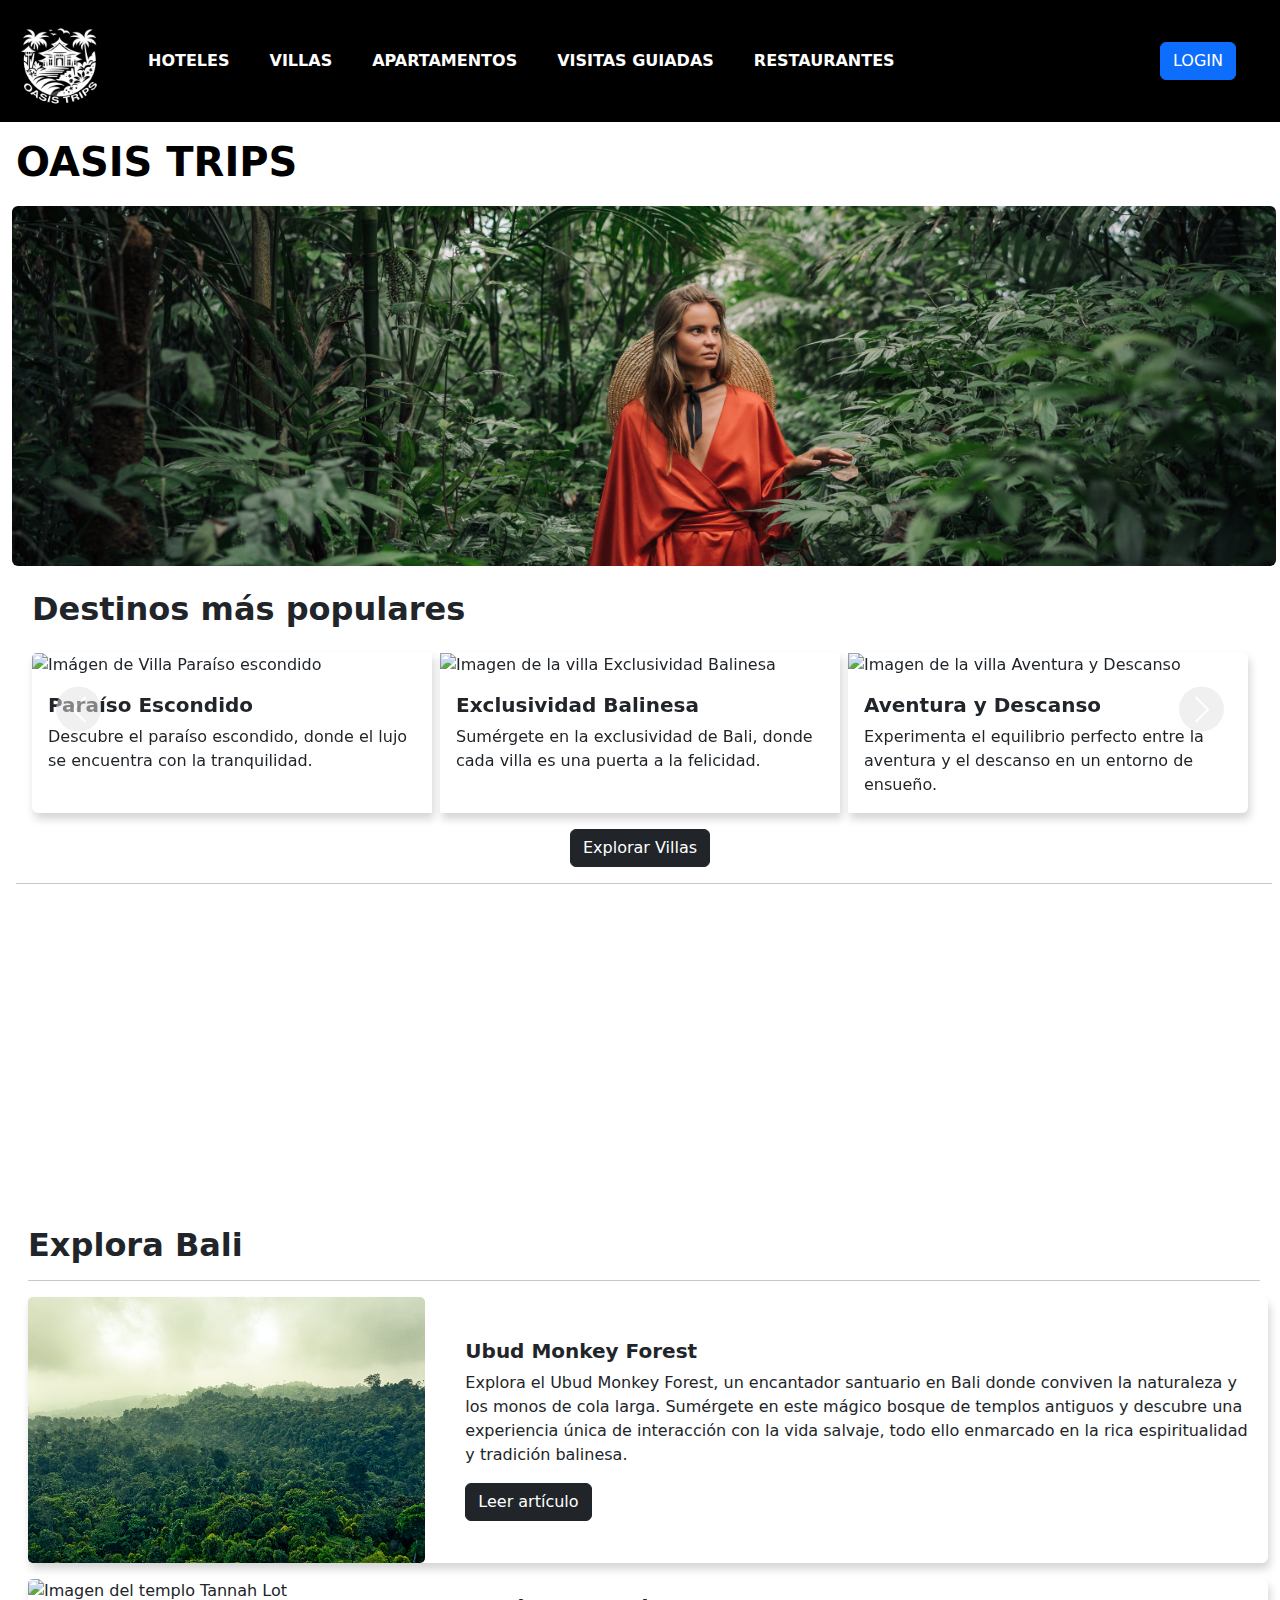
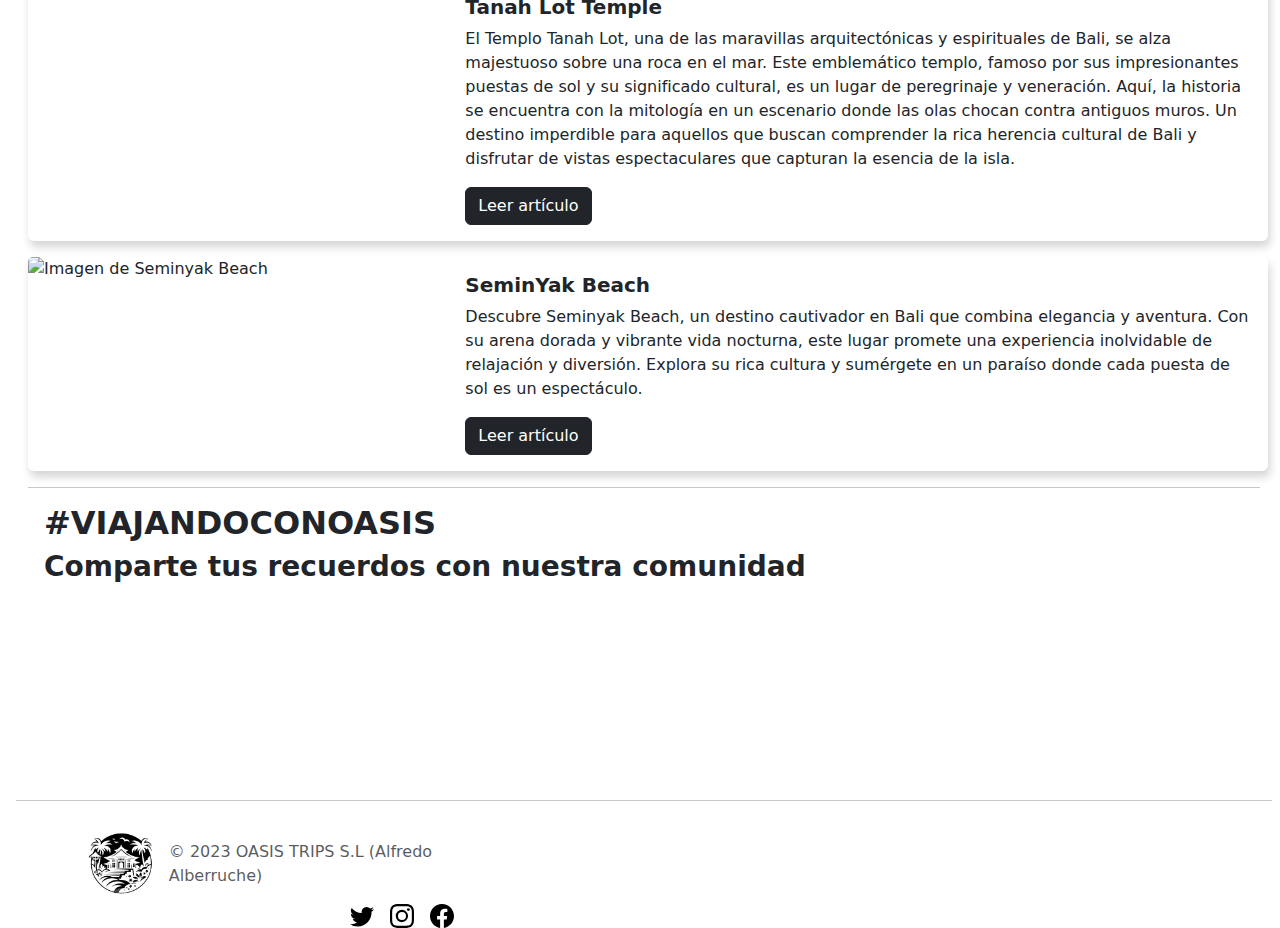
==== commit d3930ed2: "nuevas mejoras para accesibilidad 0 errores en waves checker y hatml validator" ====
--- a/index.html
+++ b/index.html
@@ -6,7 +6,8 @@
   <meta name="viewport" content="width=device-width, initial-scale=1.0">
   <title>Home· Oasis Trips</title>
   <link rel="stylesheet" href="https://cdnjs.cloudflare.com/ajax/libs/font-awesome/5.15.4/css/all.min.css">
-  <link rel="stylesheet" href="https://fonts.googleapis.com/css2?family=Material+Symbols+Outlined:opsz,wght,FILL,GRAD@20..48,100..700,0..1,-50..200" />
+  <link rel="stylesheet"
+    href="https://fonts.googleapis.com/css2?family=Material+Symbols+Outlined:opsz,wght,FILL,GRAD@20..48,100..700,0..1,-50..200" />
   <link rel="stylesheet" href="assets/css/bootstrap.min.css">
   <link rel="stylesheet" href="assets/css/aos.css">
   <link rel="stylesheet" href="assets/css/line-awesome.min.css">
@@ -87,45 +88,49 @@
     </div>
 
 
-    <div id="carouselExampleInterval" class="carousel slide mt-4" data-bs-ride="carousel" role="group" aria-roledescription="carousel" aria-label="Galería de imágenes destacadas">
+    <div id="carouselExampleInterval" class="carousel slide mt-4" data-bs-ride="carousel" role="group"
+      aria-roledescription="carousel" aria-label="Galería de imágenes destacadas">
       <h2 class="text-start fs-2 ms-4">Destinos más populares</h2>
       <div id="carouselItems" class="carousel-inner">
         <div class="carousel-item active" data-bs-interval="10000">
           <div class="card-group">
             <div class="card sm-100w">
               <a href="vistaDetalle.html">
-              <img
-                src="https://images.pexels.com/photos/5992583/pexels-photo-5992583.jpeg?auto=compress&cs=tinysrgb&w=600"
-                class="card-img-top" alt="Imágen de Villa Paraíso escondido ">
-              <div class="card-body">
-                <h5 class="card-title">Paraíso Escondido</h5>
-                <p class="card-text">Descubre el paraíso escondido, donde el lujo se encuentra con la tranquilidad.</p>
-              </div>
-            </a>
-            </div>
-            <div class="card">
-              <a href="vistaDetalle.html">
-              <img
-                src="https://images.pexels.com/photos/221457/pexels-photo-221457.jpeg?auto=compress&cs=tinysrgb&w=600"
-                class="card-img-top" alt="Imagen de la villa Exclusividad Balinesa">
-              <div class="card-body">
-                <h5 class="card-title">Exclusividad Balinesa</h5>
-                <p class="card-text">Sumérgete en la exclusividad de Bali, donde cada villa es una puerta a la felicidad.</p>
-
-              </div>
-            </a>
-            </div>
-            <div class="card">
-              <a href="vistaDetalle.html">
-              <img
-                src="https://images.pexels.com/photos/338504/pexels-photo-338504.jpeg?auto=compress&cs=tinysrgb&w=600"
-                class="card-img-top" alt="Imagen de la villa Aventura y Descanso">
-              <div class="card-body">
-                <h5 class="card-title">Aventura y Descanso</h5>
-                <p class="card-text">Experimenta el equilibrio perfecto entre la aventura y el descanso en un entorno de ensueño.</p>
-
-              </div>
-            </a>
+                <img
+                  src="https://images.pexels.com/photos/5992583/pexels-photo-5992583.jpeg?auto=compress&cs=tinysrgb&w=600"
+                  class="card-img-top" alt="Imágen de Villa Paraíso escondido ">
+                <div class="card-body">
+                  <h5 class="card-title">Paraíso Escondido</h5>
+                  <p class="card-text">Descubre el paraíso escondido, donde el lujo se encuentra con la tranquilidad.
+                  </p>
+                </div>
+              </a>
+            </div>
+            <div class="card">
+              <a href="vistaDetalle.html">
+                <img
+                  src="https://images.pexels.com/photos/221457/pexels-photo-221457.jpeg?auto=compress&cs=tinysrgb&w=600"
+                  class="card-img-top" alt="Imagen de la villa Exclusividad Balinesa">
+                <div class="card-body">
+                  <h5 class="card-title">Exclusividad Balinesa</h5>
+                  <p class="card-text">Sumérgete en la exclusividad de Bali, donde cada villa es una puerta a la
+                    felicidad.</p>
+
+                </div>
+              </a>
+            </div>
+            <div class="card">
+              <a href="vistaDetalle.html">
+                <img
+                  src="https://images.pexels.com/photos/338504/pexels-photo-338504.jpeg?auto=compress&cs=tinysrgb&w=600"
+                  class="card-img-top" alt="Imagen de la villa Aventura y Descanso">
+                <div class="card-body">
+                  <h5 class="card-title">Aventura y Descanso</h5>
+                  <p class="card-text">Experimenta el equilibrio perfecto entre la aventura y el descanso en un entorno
+                    de ensueño.</p>
+
+                </div>
+              </a>
             </div>
 
           </div>
@@ -139,31 +144,34 @@
                   class="card-img-top" alt="Imagen de la villa Mundo de elegancia">
                 <div class="card-body">
                   <h5 class="card-title">Mundo de Elegancia</h5>
-                  <p class="card-text">Escapa a un mundo de confort y elegancia, donde cada día es una nueva aventura en el paraíso.</p>
-                </div>
-              </a>
-            </div>
-            <div class="card">
-              <a href="vistaDetalle.html">
-              <img
-                src="https://images.pexels.com/photos/6775268/pexels-photo-6775268.jpeg?auto=compress&cs=tinysrgb&w=600"
-                class="card-img-top" alt="Imagen de la villa Escape Tropical">
-              <div class="card-body">
-                <h5 class="card-title">Escape Tropical</h5>
-                <p class="card-text">Vive la experiencia de una escapada tropical en una villa diseñada para tu confort.</p>
-              </div>
-            </a>
-            </div>
-            <div class="card">
-              <a href="vistaDetalle.html">
-              <img
-                src="https://images.pexels.com/photos/6283968/pexels-photo-6283968.jpeg?auto=compress&cs=tinysrgb&w=600"
-                class="card-img-top" alt="Imagen de la villa Sinfonía de Serenidad">
-              <div class="card-body">
-                <h5 class="card-title">Sinfonía de Serenidad</h5>
-                <p class="card-text">Vive una sinfonía de serenidad, donde la paz y el lujo se entrelazan en perfecta armonía.</p>
-              </div>
-            </a>
+                  <p class="card-text">Escapa a un mundo de confort y elegancia, donde cada día es una nueva aventura en
+                    el paraíso.</p>
+                </div>
+              </a>
+            </div>
+            <div class="card">
+              <a href="vistaDetalle.html">
+                <img
+                  src="https://images.pexels.com/photos/6775268/pexels-photo-6775268.jpeg?auto=compress&cs=tinysrgb&w=600"
+                  class="card-img-top" alt="Imagen de la villa Escape Tropical">
+                <div class="card-body">
+                  <h5 class="card-title">Escape Tropical</h5>
+                  <p class="card-text">Vive la experiencia de una escapada tropical en una villa diseñada para tu
+                    confort.</p>
+                </div>
+              </a>
+            </div>
+            <div class="card">
+              <a href="vistaDetalle.html">
+                <img
+                  src="https://images.pexels.com/photos/6283968/pexels-photo-6283968.jpeg?auto=compress&cs=tinysrgb&w=600"
+                  class="card-img-top" alt="Imagen de la villa Sinfonía de Serenidad">
+                <div class="card-body">
+                  <h5 class="card-title">Sinfonía de Serenidad</h5>
+                  <p class="card-text">Vive una sinfonía de serenidad, donde la paz y el lujo se entrelazan en perfecta
+                    armonía.</p>
+                </div>
+              </a>
             </div>
 
           </div>
@@ -172,64 +180,66 @@
           <div class="card-group">
             <div class="card">
               <a href="vistaDetalle.html">
-              <img
-                src="https://images.pexels.com/photos/2166608/pexels-photo-2166608.jpeg?auto=compress&cs=tinysrgb&w=600"
-                class="card-img-top" alt="Imagen de la villa Oasis de Paz">
-              <div class="card-body">
-                <h5 class="card-title">Oasis de Paz</h5>
-                <p class="card-text">Déjate envolver por la magia de Bali, tu oasis personal de paz y lujo.</p>
-              </div>
-            </a>
-            </div>
-            <div class="card">
-              <a href="vistaDetalle.html">
-              <img
-                src="https://images.pexels.com/photos/3822070/pexels-photo-3822070.jpeg?auto=compress&cs=tinysrgb&w=600"
-                class="card-img-top" alt="Imagen de la villa Playa y Relax">
-              <div class="card-body">
-                <h5 class="card-title">Playay Relax</h5>
-                <p class="card-text">Surf, cocos, puestas de sol... ¿Qué más necesitas?</p>
-              </div>
-            </a>
-            </div>
-            <div class="card">
-              <a href="vistaDetalle.html">
-              <img
-                src="https://images.pexels.com/photos/6283968/pexels-photo-6283968.jpeg?auto=compress&cs=tinysrgb&w=600"
-                class="card-img-top" alt="Imagen de la villa Esplendedor Paraíso">
-              <div class="card-body">
-                <h5 class="card-title">Esplendor en el Paraíso</h5>
-                <p class="card-text">"Encuentra el esplendor en el paraíso, donde cada momento es un recuerdo para atesorar.</p>
-              </div>
-            </a>
-            </div>
-
-          </div>
-        </div>
-      </div>
-      <button aria-controls="carouselItems" aria-label="Anterior imagen" class="carousel-control-prev ms-5" type="button" data-bs-target="#carouselExampleInterval"
-        data-bs-slide="prev">
+                <img
+                  src="https://images.pexels.com/photos/2166608/pexels-photo-2166608.jpeg?auto=compress&cs=tinysrgb&w=600"
+                  class="card-img-top" alt="Imagen de la villa Oasis de Paz">
+                <div class="card-body">
+                  <h5 class="card-title">Oasis de Paz</h5>
+                  <p class="card-text">Déjate envolver por la magia de Bali, tu oasis personal de paz y lujo.</p>
+                </div>
+              </a>
+            </div>
+            <div class="card">
+              <a href="vistaDetalle.html">
+                <img
+                  src="https://images.pexels.com/photos/3822070/pexels-photo-3822070.jpeg?auto=compress&cs=tinysrgb&w=600"
+                  class="card-img-top" alt="Imagen de la villa Playa y Relax">
+                <div class="card-body">
+                  <h5 class="card-title">Playay Relax</h5>
+                  <p class="card-text">Surf, cocos, puestas de sol... ¿Qué más necesitas?</p>
+                </div>
+              </a>
+            </div>
+            <div class="card">
+              <a href="vistaDetalle.html">
+                <img
+                  src="https://images.pexels.com/photos/6283968/pexels-photo-6283968.jpeg?auto=compress&cs=tinysrgb&w=600"
+                  class="card-img-top" alt="Imagen de la villa Esplendedor Paraíso">
+                <div class="card-body">
+                  <h5 class="card-title">Esplendor en el Paraíso</h5>
+                  <p class="card-text">"Encuentra el esplendor en el paraíso, donde cada momento es un recuerdo para
+                    atesorar.</p>
+                </div>
+              </a>
+            </div>
+
+          </div>
+        </div>
+      </div>
+      <button aria-controls="carouselItems" aria-label="Anterior imagen" class="carousel-control-prev ms-5"
+        type="button" data-bs-target="#carouselExampleInterval" data-bs-slide="prev">
         <span class="carousel-control-prev-icon" aria-hidden="true"></span>
         <span class="visually-hidden">Anterior</span>
       </button>
-      <button aria-controls="carouselItems" aria-label="Siguiente imagen" class="carousel-control-next me-5" type="button" data-bs-target="#carouselExampleInterval"
-        data-bs-slide="next">
+      <button aria-controls="carouselItems" aria-label="Siguiente imagen" class="carousel-control-next me-5"
+        type="button" data-bs-target="#carouselExampleInterval" data-bs-slide="next">
         <span class="carousel-control-next-icon" aria-hidden="true"></span>
         <span class="visually-hidden">Siguiente</span>
       </button>
     </div>
     <div class="col-md-12 d-flex justify-content-center">
       <a href="explorar.html" role="button">
-      <div class="btn btn-dark text-white" data-bs-toggle="modal">
-        Explorar Villas
-      </div>
+        <div class="btn btn-dark text-white" data-bs-toggle="modal">
+          Explorar Villas
+        </div>
       </a>
     </div>
-    
-    
-        <hr class="ms-2" />
+
+
+    <hr class="ms-2" />
     <!-- REVIEWS -->
-    <div id="carouselExample" class="carousel slide text-center carousel-dark" data-bs-ride="carousel" data-aos="flip-left">
+    <div id="carouselExample" class="carousel slide text-center carousel-dark" data-bs-ride="carousel"
+      data-aos="flip-left">
       <div class="carousel-inner">
         <div class="carousel-item active">
           <img class="rounded-circle shadow-1-strong mb-4" data-aos="flip-left"
@@ -296,7 +306,7 @@
               </p>
             </div>
           </div>
-          
+
           <ul class="list-unstyled d-flex justify-content-center text-warning mb-0">
             <li><i class="fas fa-star fa-sm"></i></li>
             <li><i class="fas fa-star fa-sm"></i></li>
@@ -324,13 +334,14 @@
         <article class="card w-100 mb-3" role="article">
           <div class="row no-gutters">
             <div class="col-sm-4">
-              <img class="card-img img-fluid" src="assets/media/selva.jpg"
-                alt="Imagen del bosque Ubud Monkey Forest" style="object-fit: cover; height: 100%;max-height: 300px;">
+              <img class="card-img img-fluid" src="assets/media/selva.jpg" alt="Imagen del bosque Ubud Monkey Forest"
+                style="object-fit: cover; height: 100%;max-height: 300px;">
             </div>
             <div class="col-sm-8 d-flex flex-column align-items-center">
               <div class="card-body d-flex flex-column justify-content-center align-items-start" tabindex="0">
                 <h5 class="card-title" tabindex="0">Ubud Monkey Forest</h5>
-                <p class="card-text" tabindex="0"> Explora el Ubud Monkey Forest, un encantador santuario en Bali donde conviven la
+                <p class="card-text" tabindex="0"> Explora el Ubud Monkey Forest, un encantador santuario en Bali donde
+                  conviven la
                   naturaleza y los monos de cola larga. Sumérgete en este mágico bosque de templos antiguos y descubre
                   una experiencia única de interacción con la vida salvaje, todo ello enmarcado en la rica
                   espiritualidad y tradición balinesa.
@@ -346,7 +357,8 @@
             <div class="col-sm-4">
               <img class="card-img img-fluid"
                 src="https://images.pexels.com/photos/4553367/pexels-photo-4553367.jpeg?auto=compress&cs=tinysrgb&w=1260&h=750&dpr=1"
-                style="max-height: 300px; object-fit: cover; height: 100%; max-height: 300px;" alt="Imagen del templo Tannah Lot">
+                style="max-height: 300px; object-fit: cover; height: 100%; max-height: 300px;"
+                alt="Imagen del templo Tannah Lot">
             </div>
             <div class="col-sm-8 d-flex flex-column align-items-center">
               <div class="card-body d-flex flex-column justify-content-center align-items-start" tabindex="0">
@@ -368,7 +380,7 @@
         <div class="card w-100 mb-3" role="article">
           <div class="row no-gutters">
             <div class="col-sm-4">
-              <img class="card-img img-fluid" 
+              <img class="card-img img-fluid"
                 src="https://images.pexels.com/photos/2707756/pexels-photo-2707756.jpeg?auto=compress&cs=tinysrgb&w=1260&h=750&dpr=1"
                 alt="Imagen de Seminyak Beach" style="object-fit: cover; height: 100%; max-height: 300px;">
             </div>
@@ -394,13 +406,14 @@
         <hr class="ms-2" />
         <h2 class="ms-4">#VIAJANDOCONOASIS</h2>
         <!-- Carrusel para fotos de rrss -->
-        <div id="carouselExampleSlidesOnly" class="carousel slide" data-bs-ride="carousel" role="group" aria-roledescription="carousel" aria-label="Galería de imágenes de la comunidad">
+        <div id="carouselExampleSlidesOnly" class="carousel slide" data-bs-ride="carousel" role="group"
+          aria-roledescription="carousel" aria-label="Galería de imágenes de la comunidad">
           <h2 class="text-start fs-3 ms-4">Comparte tus recuerdos con nuestra comunidad</h2>
           <div class="carousel-inner">
             <!-- Intervalos de 5 segundos para cada grupo de 3 -->
             <div class="carousel-item active" data-bs-interval="5000" data-aos="flip-left">
-              <div class="card-group" tabindex="0"  >
-              <div class="card sm-100w" tabindex="0">
+              <div class="card-group" tabindex="0">
+                <div class="card sm-100w" tabindex="0">
                   <img
                     src="https://images.pexels.com/photos/19294995/pexels-photo-19294995/free-photo-of-montanas-hombre-agua-niebla.jpeg?auto=compress&cs=tinysrgb&w=600"
                     class="card-img-top" alt="fotografía de uno de nuestros usuarios">
@@ -432,7 +445,7 @@
                 </div>
               </div>
             </div>
-            <div class="carousel-item" data-bs-interval="5000" >
+            <div class="carousel-item" data-bs-interval="5000">
               <div class="card-group" tabindex="0">
                 <div class="card sm-100w" tabindex="0">
                   <img
@@ -454,7 +467,7 @@
 
                   </div>
                 </div>
-                <div class="card"tabindex="0">
+                <div class="card" tabindex="0">
                   <img
                     src="https://images.pexels.com/photos/194930/pexels-photo-194930.jpeg?auto=compress&cs=tinysrgb&w=600"
                     class="card-img-top" alt="fotografía de uno de nuestros usuarios">
@@ -477,7 +490,7 @@
                     <p class="card-text">Incríble. Maravilloso. Gozad con la foto que he sacado del templo!</p>
                   </div>
                 </div>
-                <div class="card"tabindex="0">
+                <div class="card" tabindex="0">
                   <img
                     src="https://images.pexels.com/photos/1373009/pexels-photo-1373009.png?auto=compress&cs=tinysrgb&w=600"
                     class="card-img-top" alt="fotografía de uno de nuestros usuarios">
@@ -487,7 +500,7 @@
                       de sitio y de gente. #pescando </p>
                   </div>
                 </div>
-                <div class="card"tabindex="0">
+                <div class="card" tabindex="0">
                   <img
                     src="https://images.pexels.com/photos/9417116/pexels-photo-9417116.jpeg?auto=compress&cs=tinysrgb&w=600"
                     class="card-img-top" alt="fotografía de uno de nuestros usuarios">
@@ -504,44 +517,56 @@
         </div>
       </div>
     </section>
-    
+
     <hr class="ms-2" />
-    
+
   </main>
   <footer>
     <!-- iconos de redes sociales -->
     <svg xmlns="http://www.w3.org/2000/svg" class="d-none">
       <symbol id="oasis" viewBox="0 0 118 94">
         <title>OASIS TRIPS</title>
-        <path d="M0 0h192.756v192.756H0V0z" fill="#ff"/>
+        <path d="M0 0h192.756v192.756H0V0z" fill="#ff" />
       </symbol>
       <symbol id="facebook" viewBox="0 0 16 16">
-        <path d="M16 8.049c0-4.446-3.582-8.05-8-8.05C3.58 0-.002 3.603-.002 8.05c0 4.017 2.926 7.347 6.75 7.951v-5.625h-2.03V8.05H6.75V6.275c0-2.017 1.195-3.131 3.022-3.131.876 0 1.791.157 1.791.157v1.98h-1.009c-.993 0-1.303.621-1.303 1.258v1.51h2.218l-.354 2.326H9.25V16c3.824-.604 6.75-3.934 6.75-7.951z"/>
+        <path
+          d="M16 8.049c0-4.446-3.582-8.05-8-8.05C3.58 0-.002 3.603-.002 8.05c0 4.017 2.926 7.347 6.75 7.951v-5.625h-2.03V8.05H6.75V6.275c0-2.017 1.195-3.131 3.022-3.131.876 0 1.791.157 1.791.157v1.98h-1.009c-.993 0-1.303.621-1.303 1.258v1.51h2.218l-.354 2.326H9.25V16c3.824-.604 6.75-3.934 6.75-7.951z" />
       </symbol>
       <symbol id="instagram" viewBox="0 0 16 16">
-          <path d="M8 0C5.829 0 5.556.01 4.703.048 3.85.088 3.269.222 2.76.42a3.917 3.917 0 0 0-1.417.923A3.927 3.927 0 0 0 .42 2.76C.222 3.268.087 3.85.048 4.7.01 5.555 0 5.827 0 8.001c0 2.172.01 2.444.048 3.297.04.852.174 1.433.372 1.942.205.526.478.972.923 1.417.444.445.89.719 1.416.923.51.198 1.09.333 1.942.372C5.555 15.99 5.827 16 8 16s2.444-.01 3.298-.048c.851-.04 1.434-.174 1.943-.372a3.916 3.916 0 0 0 1.416-.923c.445-.445.718-.891.923-1.417.197-.509.332-1.09.372-1.942C15.99 10.445 16 10.173 16 8s-.01-2.445-.048-3.299c-.04-.851-.175-1.433-.372-1.941a3.926 3.926 0 0 0-.923-1.417A3.911 3.911 0 0 0 13.24.42c-.51-.198-1.092-.333-1.943-.372C10.443.01 10.172 0 7.998 0h.003zm-.717 1.442h.718c2.136 0 2.389.007 3.232.046.78.035 1.204.166 1.486.275.373.145.64.319.92.599.28.28.453.546.598.92.11.281.24.705.275 1.485.039.843.047 1.096.047 3.231s-.008 2.389-.047 3.232c-.035.78-.166 1.203-.275 1.485a2.47 2.47 0 0 1-.599.919c-.28.28-.546.453-.92.598-.28.11-.704.24-1.485.276-.843.038-1.096.047-3.232.047s-2.39-.009-3.233-.047c-.78-.036-1.203-.166-1.485-.276a2.478 2.478 0 0 1-.92-.598 2.48 2.48 0 0 1-.6-.92c-.109-.281-.24-.705-.275-1.485-.038-.843-.046-1.096-.046-3.233 0-2.136.008-2.388.046-3.231.036-.78.166-1.204.276-1.486.145-.373.319-.64.599-.92.28-.28.546-.453.92-.598.282-.11.705-.24 1.485-.276.738-.034 1.024-.044 2.515-.045v.002zm4.988 1.328a.96.96 0 1 0 0 1.92.96.96 0 0 0 0-1.92zm-4.27 1.122a4.109 4.109 0 1 0 0 8.217 4.109 4.109 0 0 0 0-8.217zm0 1.441a2.667 2.667 0 1 1 0 5.334 2.667 2.667 0 0 1 0-5.334z"/>
+        <path
+          d="M8 0C5.829 0 5.556.01 4.703.048 3.85.088 3.269.222 2.76.42a3.917 3.917 0 0 0-1.417.923A3.927 3.927 0 0 0 .42 2.76C.222 3.268.087 3.85.048 4.7.01 5.555 0 5.827 0 8.001c0 2.172.01 2.444.048 3.297.04.852.174 1.433.372 1.942.205.526.478.972.923 1.417.444.445.89.719 1.416.923.51.198 1.09.333 1.942.372C5.555 15.99 5.827 16 8 16s2.444-.01 3.298-.048c.851-.04 1.434-.174 1.943-.372a3.916 3.916 0 0 0 1.416-.923c.445-.445.718-.891.923-1.417.197-.509.332-1.09.372-1.942C15.99 10.445 16 10.173 16 8s-.01-2.445-.048-3.299c-.04-.851-.175-1.433-.372-1.941a3.926 3.926 0 0 0-.923-1.417A3.911 3.911 0 0 0 13.24.42c-.51-.198-1.092-.333-1.943-.372C10.443.01 10.172 0 7.998 0h.003zm-.717 1.442h.718c2.136 0 2.389.007 3.232.046.78.035 1.204.166 1.486.275.373.145.64.319.92.599.28.28.453.546.598.92.11.281.24.705.275 1.485.039.843.047 1.096.047 3.231s-.008 2.389-.047 3.232c-.035.78-.166 1.203-.275 1.485a2.47 2.47 0 0 1-.599.919c-.28.28-.546.453-.92.598-.28.11-.704.24-1.485.276-.843.038-1.096.047-3.232.047s-2.39-.009-3.233-.047c-.78-.036-1.203-.166-1.485-.276a2.478 2.478 0 0 1-.92-.598 2.48 2.48 0 0 1-.6-.92c-.109-.281-.24-.705-.275-1.485-.038-.843-.046-1.096-.046-3.233 0-2.136.008-2.388.046-3.231.036-.78.166-1.204.276-1.486.145-.373.319-.64.599-.92.28-.28.546-.453.92-.598.282-.11.705-.24 1.485-.276.738-.034 1.024-.044 2.515-.045v.002zm4.988 1.328a.96.96 0 1 0 0 1.92.96.96 0 0 0 0-1.92zm-4.27 1.122a4.109 4.109 0 1 0 0 8.217 4.109 4.109 0 0 0 0-8.217zm0 1.441a2.667 2.667 0 1 1 0 5.334 2.667 2.667 0 0 1 0-5.334z" />
       </symbol>
       <symbol id="twitter" viewBox="0 0 16 16">
-        <path d="M5.026 15c6.038 0 9.341-5.003 9.341-9.334 0-.14 0-.282-.006-.422A6.685 6.685 0 0 0 16 3.542a6.658 6.658 0 0 1-1.889.518 3.301 3.301 0 0 0 1.447-1.817 6.533 6.533 0 0 1-2.087.793A3.286 3.286 0 0 0 7.875 6.03a9.325 9.325 0 0 1-6.767-3.429 3.289 3.289 0 0 0 1.018 4.382A3.323 3.323 0 0 1 .64 6.575v.045a3.288 3.288 0 0 0 2.632 3.218 3.203 3.203 0 0 1-.865.115 3.23 3.23 0 0 1-.614-.057 3.283 3.283 0 0 0 3.067 2.277A6.588 6.588 0 0 1 .78 13.58a6.32 6.32 0 0 1-.78-.045A9.344 9.344 0 0 0 5.026 15z"/>
+        <path
+          d="M5.026 15c6.038 0 9.341-5.003 9.341-9.334 0-.14 0-.282-.006-.422A6.685 6.685 0 0 0 16 3.542a6.658 6.658 0 0 1-1.889.518 3.301 3.301 0 0 0 1.447-1.817 6.533 6.533 0 0 1-2.087.793A3.286 3.286 0 0 0 7.875 6.03a9.325 9.325 0 0 1-6.767-3.429 3.289 3.289 0 0 0 1.018 4.382A3.323 3.323 0 0 1 .64 6.575v.045a3.288 3.288 0 0 0 2.632 3.218 3.203 3.203 0 0 1-.865.115 3.23 3.23 0 0 1-.614-.057 3.283 3.283 0 0 0 3.067 2.277A6.588 6.588 0 0 1 .78 13.58a6.32 6.32 0 0 1-.78-.045A9.344 9.344 0 0 0 5.026 15z" />
       </symbol>
     </svg>
     <div class="container">
       <!-- <footer class="d-flex flex-wrap justify-content-between align-items-center py-3 my-4 border-top"> -->
-        <div class="col-md-4 d-flex align-items-center">
-          <a href="/" class="mb-3 me-2 mb-md-0 text-body-secondary text-decoration-none lh-1">
-            <img src="assets/media/LOGO/logo.png" alt="sadad" style="max-width: 100px;">
-          </a>
-          <span class="mb-3 mb-md-0 text-body-secondary">&copy; 2023 OASIS TRIPS S.L (Alfredo Alberruche)</span>
-        </div>
-    
-        <ul class="nav col-md-4 justify-content-end list-unstyled d-flex">
-          <li class="ms-3"><a class="text-body-secondary" href="www.twitter.com" aria-label="Visítanos en Twitter"></a>><svg class="bi" width="24" height="24"><use xlink:href="#twitter"/></svg></a></li>
-          <li class="ms-3"><a class="text-body-secondary" href="www.instagram.com" aria-label="Visítanos en Instagram"></a>><svg class="bi" width="24" height="24"><use xlink:href="#instagram"/></svg></a></li>
-          <li class="ms-3"><a class="text-body-secondary" href="www.facebook.com" aria-label="Visítanos en Facebook"></a>><svg class="bi" width="24" height="24"><use xlink:href="#facebook"/></svg></a></li>
-        </ul>
-      
-      </div>
-    </footer>
+      <div class="col-md-4 d-flex align-items-center">
+        <a href="/" class="mb-3 me-2 mb-md-0 text-body-secondary text-decoration-none lh-1">
+          <img src="assets/media/LOGO/logo.png" alt="sadad" style="max-width: 100px;">
+        </a>
+        <span class="mb-3 mb-md-0 text-body-secondary">&copy; 2023 OASIS TRIPS S.L (Alfredo Alberruche)</span>
+      </div>
+
+      <ul class="nav col-md-4 justify-content-end list-unstyled d-flex">
+        <li class="ms-3"><a class="text-body-secondary" href="www.twitter.com" aria-label="Visítanos en Twitter"><svg
+              class="bi" width="24" height="24">
+              <use xlink:href="#twitter" />
+            </svg></a></li>
+        <li class="ms-3"><a class="text-body-secondary" href="www.instagram.com"
+            aria-label="Visítanos en Instagram"><svg class="bi" width="24" height="24">
+              <use xlink:href="#instagram" />
+            </svg></a></li>
+        <li class="ms-3"><a class="text-body-secondary" href="www.facebook.com" aria-label="Visítanos en Facebook"><svg
+              class="bi" width="24" height="24">
+              <use xlink:href="#facebook" />
+            </svg></a></li>
+      </ul>
+
+    </div>
+  </footer>
 
 
 
